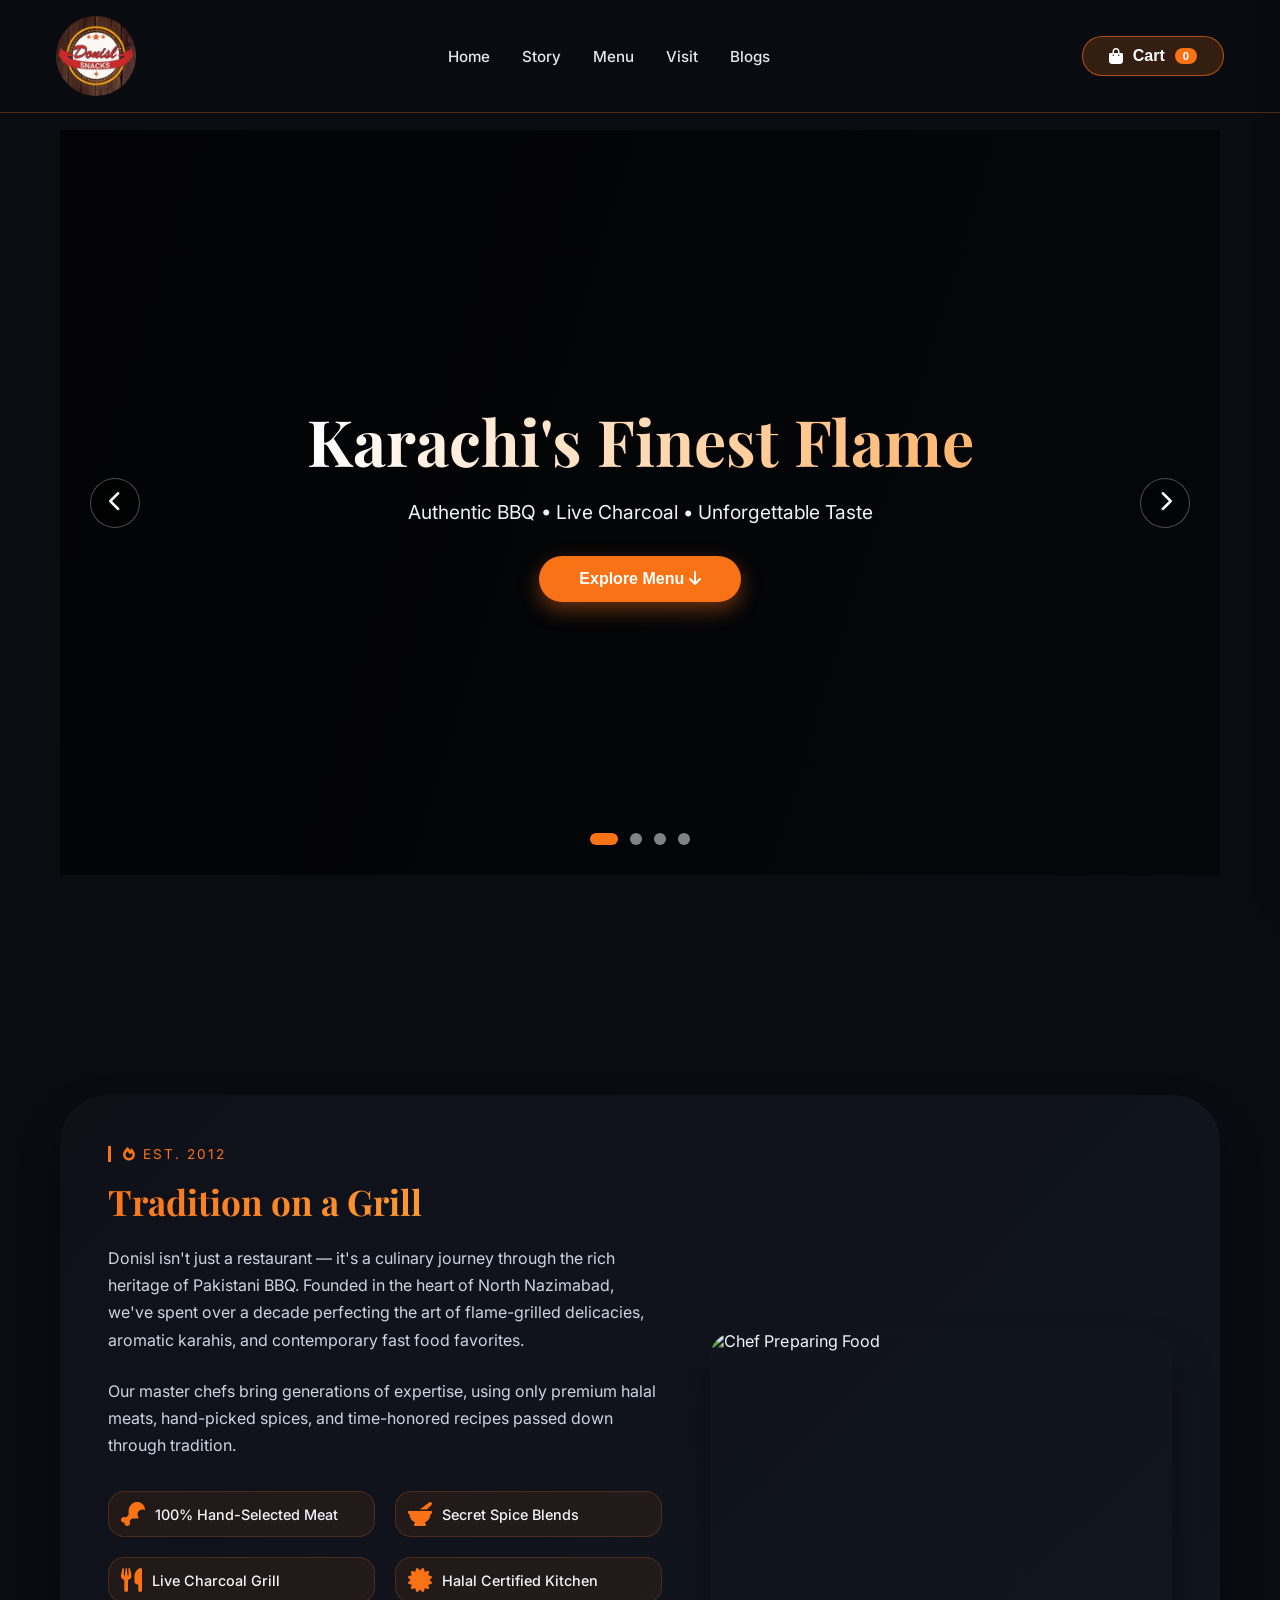
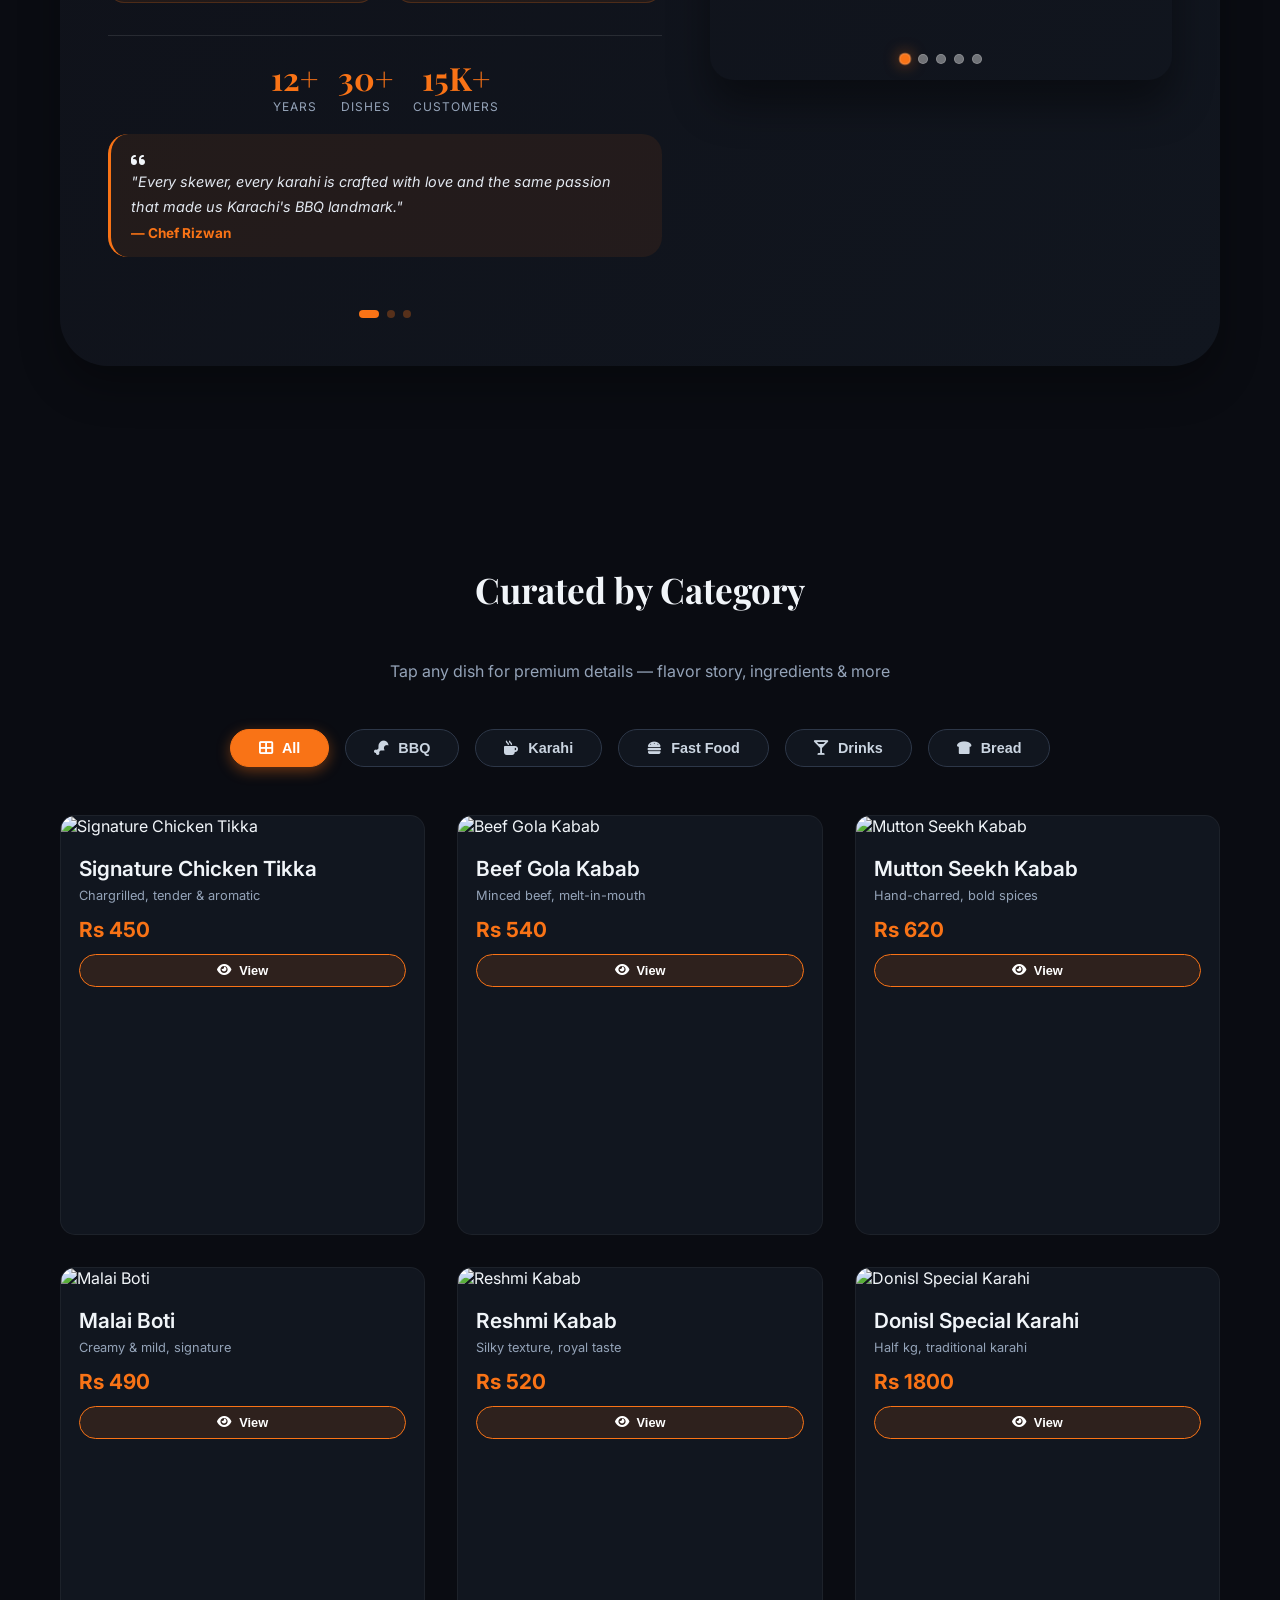
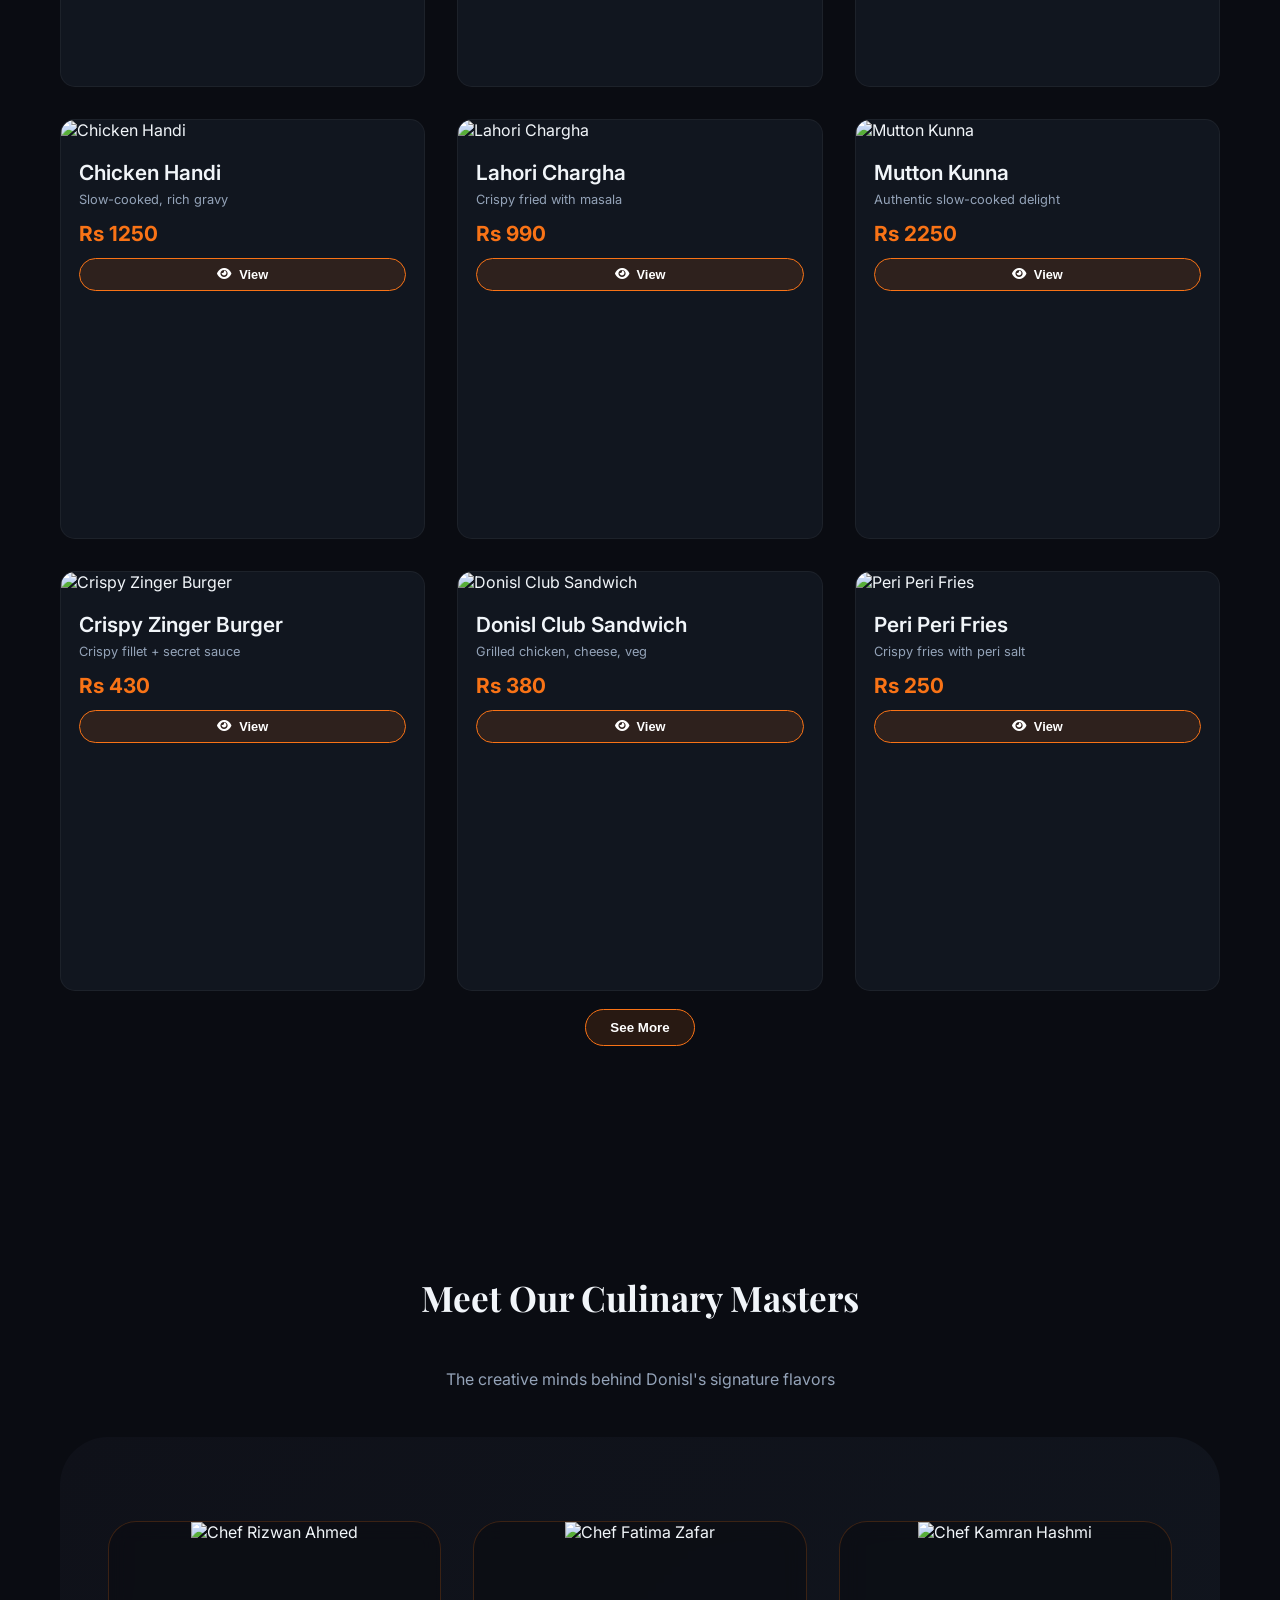
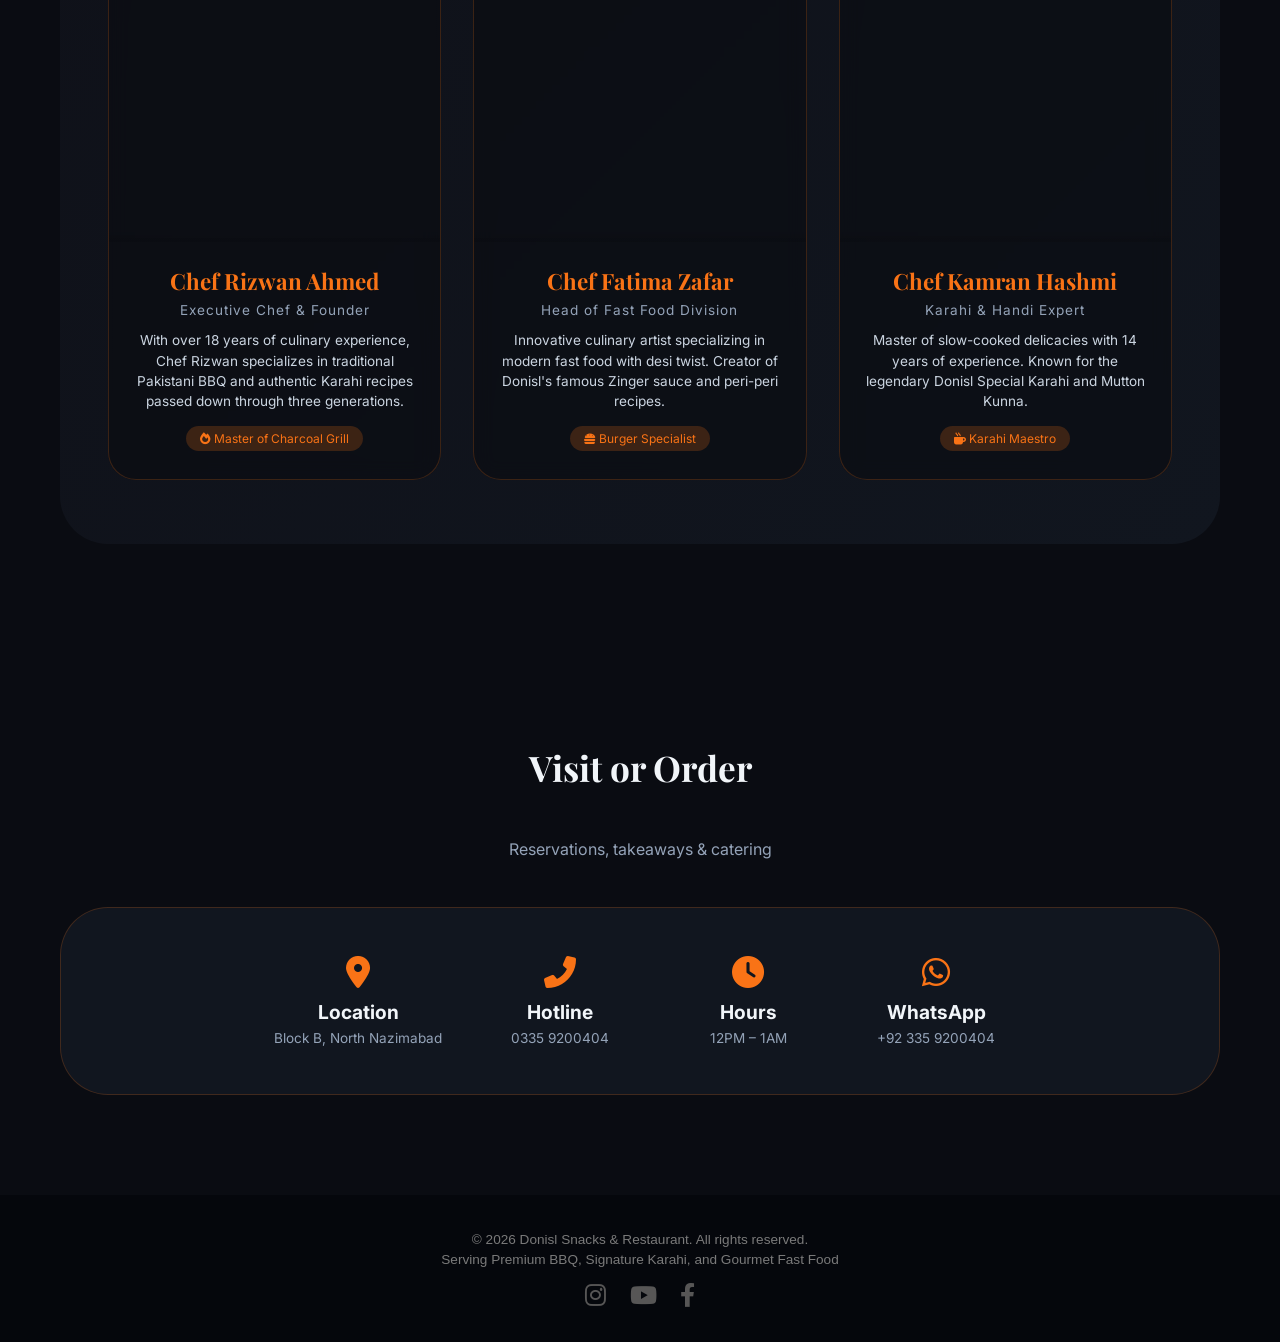
==== index.html @ 9dc71993 "Add files via upload" ====
<!DOCTYPE html>
<html lang="en">

<head>
    <meta charset="UTF-8">
    <meta name="viewport" content="width=device-width, initial-scale=1.0, viewport-fit=cover, user-scalable=yes">
    <meta name="description" content="Donisl - Premium BBQ & Restaurant with authentic Pakistani cuisine, signature karahi, and gourmet fast food">
    <meta property="og:image" content="logo.gif">
    <meta property="og:type" content="website">
    <link rel="icon" href="logo.gif" type="image/gif">
    <link rel="shortcut icon" href="logo.gif" type="image/gif">
    <title>Donisl | Premium BBQ & Restaurant | Complete Responsive Design</title>
    <link
        href="https://fonts.googleapis.com/css2?family=Inter:opsz,wght@14..32,300;14..32,400;14..32,500;14..32,600;14..32,700&family=Playfair+Display:ital,wght@0,500;0,600;1,500&display=swap"
        rel="stylesheet">
    <link rel="stylesheet" href="https://cdnjs.cloudflare.com/ajax/libs/font-awesome/6.0.0-beta3/css/all.min.css">
    <link rel="stylesheet" href="styles.css">
</head>

<body>

    <header>
        <!-- Image Logo -->
        <div class="logo">
            <a href="#home"><img src="logo.gif" alt="Donisl Snacks Logo"></a>
        </div>
        <div class="nav-links">
            <a href="#home">Home</a>
            <a href="#about">Story</a>
            <a href="#menu">Menu</a>
            <a href="#contact">Visit</a>
            <a href="blog.html">Blogs</a>
        </div>
        <div class="header-controls">
            <button class="cart-btn" id="openCartBtn">
                <i class="fas fa-bag-shopping"></i> Cart <span id="count" class="badge">0</span>
            </button>
            <button class="hamburger" id="hamburgerBtn">
                <span></span>
                <span></span>
                <span></span>
            </button>
        </div>
    </header>

    <!-- Mobile Menu -->
    <div class="mobile-menu" id="mobileMenu">
        <a href="#home" onclick="closeMobileMenu()">Home</a>
        <a href="#about" onclick="closeMobileMenu()">Story</a>
        <a href="#menu" onclick="closeMobileMenu()">Menu</a>
        <a href="#contact" onclick="closeMobileMenu()">Visit</a>
    </div>
    <div class="menu-overlay" id="menuOverlay"></div>

    <!-- Hero Slider Section -->
    <section id="home" class="hero-slider-section">
        <div class="slider-container">
            <div class="slide active"
                style="background-image: url('https://images.pexels.com/photos/699953/pexels-photo-699953.jpeg?auto=compress&cs=tinysrgb&w=1200');">
                <div class="slide-content">
                    <h2>Karachi's Finest Flame</h2>
                    <p>Authentic BBQ • Live Charcoal • Unforgettable Taste</p>
                    <button class="slider-btn" onclick="scrollToMenu()">Explore Menu <i
                            class="fas fa-arrow-down"></i></button>
                </div>
            </div>
            <div class="slide"
                style="background-image: url('https://images.pexels.com/photos/3186654/pexels-photo-3186654.jpeg?auto=compress&cs=tinysrgb&w=1200');">
                <div class="slide-content">
                    <h2>Signature Karahi Experience</h2>
                    <p>Rich, Spicy & Sizzling — Made with Generations of Recipe</p>
                    <button class="slider-btn" onclick="scrollToMenu()">Order Now</button>
                </div>
            </div>
            <div class="slide"
                style="background-image: url('https://images.pexels.com/photos/2983101/pexels-photo-2983101.jpeg?auto=compress&cs=tinysrgb&w=1200');">
                <div class="slide-content">
                    <h2>Craving Fast Food?</h2>
                    <p>Zinger Burgers, Club Sandwiches & Peri Peri Fries</p>
                    <button class="slider-btn" onclick="scrollToMenu()">View Menu</button>
                </div>
            </div>
            <div class="slide"
                style="background-image: url('https://images.pexels.com/photos/28902903/pexels-photo-28902903.jpeg?auto=compress&cs=tinysrgb&w=1200');">
                <div class="slide-content">
                    <h2>Premium BBQ Platters</h2>
                    <p>Gola Kabab • Seekh • Malai Boti — Grilled to Perfection</p>
                    <button class="slider-btn" onclick="scrollToMenu()">Discover Flavors</button>
                </div>
            </div>

            <div class="slider-arrow arrow-left" id="prevSlide"><i class="fas fa-chevron-left"></i></div>
            <div class="slider-arrow arrow-right" id="nextSlide"><i class="fas fa-chevron-right"></i></div>
            <div class="slider-dots" id="sliderDots"></div>
        </div>
    </section>

    <!-- About Section -->
    <section id="about">
        <div class="about-enhanced">
            <div class="about-container">
                <div class="about-content">
                    <span class="about-tagline"><i class="fas fa-fire"></i> EST. 2012</span>
                    <h2>Tradition on a Grill</h2>
                    <p>Donisl isn't just a restaurant — it's a culinary journey through the rich heritage of Pakistani
                        BBQ. Founded in the heart of North Nazimabad, we've spent over a decade perfecting the art of
                        flame-grilled delicacies, aromatic karahis, and contemporary fast food favorites.</p>
                    <p>Our master chefs bring generations of expertise, using only premium halal meats, hand-picked
                        spices, and time-honored recipes passed down through tradition.</p>

                    <div class="about-features">
                        <div class="feature-item"><i class="fas fa-drumstick-bite"></i><span>100% Hand-Selected
                                Meat</span></div>
                        <div class="feature-item"><i class="fas fa-mortar-pestle"></i><span>Secret Spice Blends</span>
                        </div>
                        <div class="feature-item"><i class="fas fa-utensils"></i><span>Live Charcoal Grill</span></div>
                        <div class="feature-item"><i class="fas fa-certificate"></i><span>Halal Certified Kitchen</span>
                        </div>
                    </div>

                    <div class="about-stats">
                        <div class="stat">
                            <div class="stat-number">12+</div>
                            <div class="stat-label">YEARS</div>
                        </div>
                        <div class="stat">
                            <div class="stat-number">30+</div>
                            <div class="stat-label">DISHES</div>
                        </div>
                        <div class="stat">
                            <div class="stat-number">15K+</div>
                            <div class="stat-label">CUSTOMERS</div>
                        </div>
                    </div>

                    <div class="chef-quotes-slider">
                        <div class="quotes-container">
                            <div class="chef-quote active">
                                <i class="fas fa-quote-left"></i>
                                <p>"Every skewer, every karahi is crafted with love and the same passion that made us Karachi's BBQ landmark."</p>
                                <h5>— Chef Rizwan</h5>
                            </div>
                            <div class="chef-quote">
                                <i class="fas fa-quote-left"></i>
                                <p>"I believe in creating fast food with soul. Every burger, every sauce tells a story of innovation and tradition combined."</p>
                                <h5>— Chef Fatima</h5>
                            </div>
                            <div class="chef-quote">
                                <i class="fas fa-quote-left"></i>
                                <p>"A slow-cooked karahi isn't just food—it's a legacy. Every hour of cooking carries three generations of family recipes."</p>
                                <h5>— Chef Kamran</h5>
                            </div>
                        </div>
                        <div class="quote-dots" id="quoteDots"></div>
                    </div>
                </div>
                <div class="about-image">
                    <div class="image-slider-container">
                        <div class="image-slide active">
                            <img src="https://images.pexels.com/photos/1267320/pexels-photo-1267320.jpeg?auto=compress&cs=tinysrgb&w=800&q=80" alt="Chef Preparing Food" loading="lazy">
                        </div>
                        <div class="image-slide">
                            <img src="https://images.pexels.com/photos/699953/pexels-photo-699953.jpeg?auto=compress&cs=tinysrgb&w=800&q=80" alt="BBQ Grill" loading="lazy">
                        </div>
                        <div class="image-slide">
                            <img src="https://images.pexels.com/photos/2338407/pexels-photo-2338407.jpeg?auto=compress&cs=tinysrgb&w=800&q=80" alt="Grilled Meat" loading="lazy">
                        </div>
                        <div class="image-slide">
                            <img src="https://images.pexels.com/photos/3186654/pexels-photo-3186654.jpeg?auto=compress&cs=tinysrgb&w=800&q=80" alt="Karahi Dish" loading="lazy">
                        </div>
                        <div class="image-slide">
                            <img src="https://images.pexels.com/photos/2983101/pexels-photo-2983101.jpeg?auto=compress&cs=tinysrgb&w=800&q=80" alt="Fast Food" loading="lazy">
                        </div>
                        <div class="image-dots" id="imageDots"></div>
                    </div>
                </div>
            </div>
        </div>
    </section>

    <section id="menu">
        <h2 class="section-title">Curated by Category</h2>
        <p class="section-sub">Tap any dish for premium details — flavor story, ingredients & more</p>

        <div class="category-tabs" id="categoryTabs">
            <button class="cat-btn active" data-cat="all">
                <i class="fas fa-th-large"></i> All
            </button>

            <button class="cat-btn" data-cat="bbq">
                <i class="fas fa-drumstick-bite"></i> BBQ
            </button>

            <button class="cat-btn" data-cat="karahi">
                <i class="fas fa-mug-hot"></i> Karahi
            </button>

            <button class="cat-btn" data-cat="fastfood">
                <i class="fas fa-hamburger"></i> Fast Food
            </button>

            <!-- NEW -->
            <button class="cat-btn" data-cat="drinks">
                <i class="fas fa-glass-martini-alt"></i> Drinks
            </button>

            <button class="cat-btn" data-cat="bread">
                <i class="fas fa-bread-slice"></i> Bread
            </button>
        </div>
        <div class="menu-grid" id="menuItems"></div>
        <div class="show-more-wrap" id="showMoreWrap" style="display:none;">
            <button id="showMoreBtn" class="show-more-btn">See More</button>
        </div>
    </section>
    <!-- Our Chefs Section -->
    <section id="chefs">
        <h2 class="section-title">Meet Our Culinary Masters</h2>
        <p class="section-sub">The creative minds behind Donisl's signature flavors</p>
        <div class="chefs-section">
            <div class="chefs-grid">
                <!-- Chef Rizwan Ahmed -->
                <div class="chef-card">
                    <div class="chef-img">
                        <img src="https://images.pexels.com/photos/1482803/pexels-photo-1482803.jpeg?auto=compress&cs=tinysrgb&w=600"
                            alt="Chef Rizwan Ahmed">
                        <div class="chef-social">
                            <a href="#"><i class="fab fa-instagram"></i></a>
                            <a href="#"><i class="fab fa-linkedin-in"></i></a>
                        </div>
                    </div>
                    <div class="chef-info">
                        <h3>Chef Rizwan Ahmed</h3>
                        <div class="chef-title">Executive Chef & Founder</div>
                        <div class="chef-bio">With over 18 years of culinary experience, Chef Rizwan specializes in
                            traditional Pakistani BBQ and authentic Karahi recipes passed down through three
                            generations.</div>
                        <div class="chef-specialty"><i class="fas fa-fire"></i> Master of Charcoal Grill</div>
                    </div>
                </div>

                <!-- Chef Fatima Zafar -->
                <div class="chef-card">
                    <div class="chef-img">
                        <img src="https://images.pexels.com/photos/1251196/pexels-photo-1251196.jpeg?auto=compress&cs=tinysrgb&w=600"
                            alt="Chef Fatima Zafar">
                        <div class="chef-social">
                            <a href="#"><i class="fab fa-instagram"></i></a>
                            <a href="#"><i class="fab fa-twitter"></i></a>
                        </div>
                    </div>
                    <div class="chef-info">
                        <h3>Chef Fatima Zafar</h3>
                        <div class="chef-title">Head of Fast Food Division</div>
                        <div class="chef-bio">Innovative culinary artist specializing in modern fast food with desi
                            twist. Creator of Donisl's famous Zinger sauce and peri-peri recipes.</div>
                        <div class="chef-specialty"><i class="fas fa-hamburger"></i> Burger Specialist</div>
                    </div>
                </div>

                <!-- Chef Kamran Hashmi -->
                <div class="chef-card">
                    <div class="chef-img">
                        <img src="https://dynamic-media-cdn.tripadvisor.com/media/photo-o/1a/cd/fa/2c/20200201-154914-largejpg.jpg?w=800&h=500&s=1"
                            alt="Chef Kamran Hashmi">
                        <div class="chef-social">
                            <a href="#"><i class="fab fa-instagram"></i></a>
                            <a href="#"><i class="fab fa-facebook-f"></i></a>
                        </div>
                    </div>
                    <div class="chef-info">
                        <h3>Chef Kamran Hashmi</h3>
                        <div class="chef-title">Karahi & Handi Expert</div>
                        <div class="chef-bio">Master of slow-cooked delicacies with 14 years of experience. Known for
                            the legendary Donisl Special Karahi and Mutton Kunna.</div>
                        <div class="chef-specialty"><i class="fas fa-mug-hot"></i> Karahi Maestro</div>
                    </div>
                </div>
            </div>
        </div>
    </section>
    <section id="contact">
        <h2 class="section-title">Visit or Order</h2>
        <p class="section-sub">Reservations, takeaways & catering</p>
        <div class="contact-grid">
            <div class="contact-item"><i class="fas fa-map-marker-alt"></i>
                <h4>Location</h4>
                <p><a href="https://www.google.com/maps/search/?api=1&query=Block B, North Nazimabad, Karachi" target="_blank" style="color: inherit; text-decoration: none;">Block B, North Nazimabad</a></p>
            </div>
            <div class="contact-item"><i class="fas fa-phone-alt"></i>
                <h4>Hotline</h4>
                <p>0335 9200404</p>
            </div>
            <div class="contact-item"><i class="fas fa-clock"></i>
                <h4>Hours</h4>
                <p>12PM – 1AM</p>
            </div>
            <div class="contact-item"><i class="fab fa-whatsapp"></i>
                <h4>WhatsApp</h4>
                <p>+92 335 9200404</p>
            </div>
        </div>
    </section>

    <!-- Product Modal -->
    <div id="productModal" class="modal">
        <div class="modal-content">
            <div class="modal-img"><img id="modalImg" src="" alt="product"></div>
            <div class="modal-info">
                <span class="modal-category" id="modalCategory"></span>
                <h2 id="modalName"></h2>
                <p id="modalFullDesc" class="modal-desc"></p>
                <div class="modal-price" id="modalPrice"></div>
                <div class="modal-options" id="modalOptions">
                    <div class="serving-panel" id="modalServing" style="display:none;">
                        <button type="button" class="serving-btn" data-serving="full">Full</button>
                        <button type="button" class="serving-btn" data-serving="half">Half</button>
                    </div>
                    <div class="quantity-panel" id="modalQuantityPanel">
                        <button type="button" class="qty-btn" id="modalQtyDecrease">-</button>
                        <span class="qty-value" id="modalQtyValue">1</span>
                        <button type="button" class="qty-btn" id="modalQtyIncrease">+</button>
                    </div>
                </div>
                <div class="modal-actions">
                    <button id="modalAddToCartBtn" class="modal-add-btn"><i class="fas fa-cart-plus"></i> Add to
                        Cart</button>
                    <button id="modalCloseBtn" class="modal-close"><i class="fas fa-times"></i> Close</button>
                </div>
            </div>
        </div>
    </div>

    <!-- Cart Panel -->
    <div class="cart-panel" id="cartPanel">
        <div class="cart-header">
            <h2><i class="fas fa-bag-shopping"></i> Your Cart</h2>
            <button class="close-cart" id="closeCartBtn">&times;</button>
        </div>
        <ul id="cartItems"></ul>
        <div class="total-row" id="total">Total: Rs 0</div>

            <button class="checkout-btn" id="checkoutBtn"><i class="fab fa-whatsapp"></i> Checkout</button>

            <div class="customer-form" id="customerForm">
                <h3>Customer Details</h3>
                <div class="field-group">
                    <label>Name (enter only)</label>
                    <input type="text" id="nameEnter" placeholder="Your name" style="width:100%; margin:6px 0;">
                </div>
                <div class="field-group">
                    <label>Phone / WhatsApp number</label>
                    <input type="tel" id="phoneEnter" placeholder="03XX XXXXXXX" style="width:100%; margin:6px 0;">
                </div>

                <div class="field-group">
                    <label>Location</label>
                    <input type="text" id="locationEnter" placeholder="Enter your location" style="width:100%; margin:6px 0;">
                </div>
            </div>
        </div>
    </div>

    <footer>
        <div class="footer-content">
            <p>© 2026 Donisl Snacks & Restaurant. All rights reserved.</p>
            <p>Serving Premium BBQ, Signature Karahi, and Gourmet Fast Food</p>
            <div class="footer-social">
                <a href="https://www.instagram.com/donislsnacks/" target="_blank"><i class="fab fa-instagram"></i></a>
                <a href="https://www.youtube.com/channel/UCjNqbaOtFJi_kVN5LfIJjNw" target="_blank"><i class="fab fa-youtube"></i></a>
                <a href="https://www.facebook.com/donislsnack/" target="_blank"><i class="fab fa-facebook-f"></i></a>
            </div>
        </div>
    </footer>

    <div id="toast" class="toast"></div>

    <script>
        // Hamburger Menu Functionality
        const hamburgerBtn = document.getElementById('hamburgerBtn');
        const mobileMenu = document.getElementById('mobileMenu');
        const menuOverlay = document.getElementById('menuOverlay');

        function toggleMobileMenu() {
            hamburgerBtn.classList.toggle('active');
            mobileMenu.classList.toggle('active');
            menuOverlay.classList.toggle('active');
            document.body.style.overflow = mobileMenu.classList.contains('active') ? 'hidden' : '';
        }

        function closeMobileMenu() {
            hamburgerBtn.classList.remove('active');
            mobileMenu.classList.remove('active');
            menuOverlay.classList.remove('active');
            document.body.style.overflow = '';
        }

        hamburgerBtn.addEventListener('click', toggleMobileMenu);
        menuOverlay.addEventListener('click', closeMobileMenu);

        // Close mobile menu when clicking on links
        document.querySelectorAll('.mobile-menu a').forEach(link => {
            link.addEventListener('click', closeMobileMenu);
        });

        // Hero Slider Logic
        const slides = document.querySelectorAll('.slide');
        const prevBtn = document.getElementById('prevSlide');
        const nextBtn = document.getElementById('nextSlide');
        const dotsContainer = document.getElementById('sliderDots');
        let currentSlide = 0;
        let slideInterval;

        function createDots() {
            dotsContainer.innerHTML = '';
            slides.forEach((_, index) => {
                const dot = document.createElement('div');
                dot.classList.add('dot');
                if (index === currentSlide) dot.classList.add('active');
                dot.addEventListener('click', () => goToSlide(index));
                dotsContainer.appendChild(dot);
            });
        }

        function updateDots() {
            const dots = document.querySelectorAll('.dot');
            dots.forEach((dot, idx) => {
                if (idx === currentSlide) dot.classList.add('active');
                else dot.classList.remove('active');
            });
        }

        function goToSlide(index) {
            slides[currentSlide].classList.remove('active');
            currentSlide = (index + slides.length) % slides.length;
            slides[currentSlide].classList.add('active');
            updateDots();
            resetInterval();
        }

        function nextSlide() { goToSlide(currentSlide + 1); }
        function prevSlide() { goToSlide(currentSlide - 1); }

        function resetInterval() {
            if (slideInterval) clearInterval(slideInterval);
            slideInterval = setInterval(nextSlide, 5000);
        }

        prevBtn.addEventListener('click', () => { prevSlide(); resetInterval(); });
        nextBtn.addEventListener('click', () => { nextSlide(); resetInterval(); });

        createDots();
        resetInterval();

        // Chef Quotes Slider Logic
        const chefQuotes = document.querySelectorAll('.chef-quote');
        const quoteDots = document.getElementById('quoteDots');
        let currentQuote = 0;
        let quoteInterval;

        function createQuoteDots() {
            quoteDots.innerHTML = '';
            chefQuotes.forEach((_, index) => {
                const dot = document.createElement('div');
                dot.classList.add('quote-dot');
                if (index === currentQuote) dot.classList.add('active');
                dot.addEventListener('click', () => goToQuote(index));
                quoteDots.appendChild(dot);
            });
        }

        function updateQuoteDots() {
            const dots = document.querySelectorAll('.quote-dot');
            dots.forEach((dot, idx) => {
                if (idx === currentQuote) dot.classList.add('active');
                else dot.classList.remove('active');
            });
        }

        function goToQuote(index) {
            chefQuotes[currentQuote].classList.remove('active');
            currentQuote = (index + chefQuotes.length) % chefQuotes.length;
            chefQuotes[currentQuote].classList.add('active');
            updateQuoteDots();
            resetQuoteInterval();
        }

        function nextQuote() { goToQuote(currentQuote + 1); }

        function resetQuoteInterval() {
            if (quoteInterval) clearInterval(quoteInterval);
            quoteInterval = setInterval(nextQuote, 6000);
        }

        createQuoteDots();
        resetQuoteInterval();

        // About Image Slider Logic
        const imageSlides = document.querySelectorAll('.image-slide');
        const imageDots = document.getElementById('imageDots');
        let currentImage = 0;
        let imageInterval;

        function createImageDots() {
            imageDots.innerHTML = '';
            imageSlides.forEach((_, index) => {
                const dot = document.createElement('div');
                dot.classList.add('image-dot');
                if (index === currentImage) dot.classList.add('active');
                dot.addEventListener('click', () => goToImage(index));
                imageDots.appendChild(dot);
            });
        }

        function updateImageDots() {
            const dots = document.querySelectorAll('.image-dot');
            dots.forEach((dot, idx) => {
                if (idx === currentImage) dot.classList.add('active');
                else dot.classList.remove('active');
            });
        }

        function goToImage(index) {
            imageSlides[currentImage].classList.remove('active');
            currentImage = (index + imageSlides.length) % imageSlides.length;
            imageSlides[currentImage].classList.add('active');
            updateImageDots();
            resetImageInterval();
        }

        function nextImage() { goToImage(currentImage + 1); }

        function resetImageInterval() {
            if (imageInterval) clearInterval(imageInterval);
            imageInterval = setInterval(nextImage, 5500);
        }

        createImageDots();
        resetImageInterval();

        // Menu Data
        const fullMenu = [
            { id: 0, name: "Signature Chicken Tikka", price: 450, category: "bbq", categoryLabel: "🔥 BBQ & Grill", img: "https://images.pexels.com/photos/2338407/pexels-photo-2338407.jpeg?auto=compress&cs=tinysrgb&w=600", shortDesc: "Chargrilled, tender & aromatic", fullDesc: "Succulent chicken pieces marinated in a blend of yogurt, ginger-garlic, and secret spices. Slow-grilled over charcoal to achieve a smoky, juicy perfection. Served with mint chutney & fresh salad." },

            { id: 1, name: "Beef Gola Kabab", price: 540, category: "bbq", categoryLabel: "🔥 BBQ & Grill", img: "https://www.chilitochoc.com/wp-content/uploads/2019/07/gola-kebab-3.jpg", shortDesc: "Minced beef, melt-in-mouth", fullDesc: "Finely minced beef with traditional spices, hand-shaped on skewers and grilled to perfection. Soft, buttery texture with a hint of garam masala." },

            { id: 2, name: "Mutton Seekh Kabab", price: 620, category: "bbq", categoryLabel: "🔥 BBQ & Grill", img: "https://images.pexels.com/photos/699953/pexels-photo-699953.jpeg?auto=compress&cs=tinysrgb&w=600", shortDesc: "Hand-charred, bold spices", fullDesc: "Premium mutton mince blended with fresh coriander, green chilies, and robust spices. Grilled on open fire, delivering a crisp exterior and juicy center." },

            { id: 3, name: "Malai Boti", price: 490, category: "bbq", categoryLabel: "🔥 BBQ & Grill", img: "https://images.pexels.com/photos/2664216/pexels-photo-2664216.jpeg?auto=compress&cs=tinysrgb&w=600", shortDesc: "Creamy & mild, signature", fullDesc: "Creamy, mild, and rich — chicken breast marinated in cream, cheese, and subtle herbs. Lightly charred, perfect for those who love delicate flavors." },

            { id: 4, name: "Reshmi Kabab", price: 520, category: "bbq", categoryLabel: "🔥 BBQ & Grill", img: "https://images.pexels.com/photos/3219483/pexels-photo-3219483.jpeg?auto=compress&cs=tinysrgb&w=600", shortDesc: "Silky texture, royal taste", fullDesc: "Royal Mughlai-style kabab made with minced chicken, cashew paste, and aromatic spices. Silky smooth texture, grilled to a golden finish." },

            { id: 5, name: "Donisl Special Karahi", price: 1800, category: "karahi", categoryLabel: "🍲 Karahi & Handi", img: "https://images.pexels.com/photos/3186654/pexels-photo-3186654.jpeg?auto=compress&cs=tinysrgb&w=600", shortDesc: "Half kg, traditional karahi", fullDesc: "Our signature karahi — tender chicken cooked in a wok with tomatoes, green chilies, ginger, and Donisl's secret spice mix. Sizzling, rich, and aromatic. Serves 2-3." },

            { id: 6, name: "Chicken Handi", price: 1250, category: "karahi", categoryLabel: "🍲 Karahi & Handi", img: "https://images.pexels.com/photos/1279330/pexels-photo-1279330.jpeg?auto=compress&cs=tinysrgb&w=600", shortDesc: "Slow-cooked, rich gravy", fullDesc: "Classic chicken handi — slow-cooked in a clay pot with yogurt, cream, and a blend of spices. Mild, creamy, and deeply satisfying." },

            { id: 7, name: "Lahori Chargha", price: 990, category: "karahi", categoryLabel: "🍲 Karahi & Handi", img: "https://i.ytimg.com/vi/cNocDgB--44/hq720.jpg?sqp=-oaymwEhCK4FEIIDSFryq4qpAxMIARUAAAAAGAElAADIQj0AgKJD&rs=AOn4CLCd-7Tturpks9BIr1QpPLEZp-c4KQ", shortDesc: "Crispy fried with masala", fullDesc: "Whole spring chicken marinated in traditional spices, steamed, then deep-fried to crispy perfection. Served with spicy masala and raita." },

            { id: 8, name: "Mutton Kunna", price: 2250, category: "karahi", categoryLabel: "🍲 Karahi & Handi", img: "https://static.toiimg.com/thumb/62444990.cms?width=1200&height=900", shortDesc: "Authentic slow-cooked delight", fullDesc: "Traditional Peshawari-style mutton slow-cooked overnight in a clay pot with bone marrow, spices, and rich stock. Melts off the bone." },

            { id: 9, name: "Crispy Zinger Burger", price: 430, category: "fastfood", categoryLabel: "🍔 Fast Food", img: "https://images.pexels.com/photos/2983101/pexels-photo-2983101.jpeg?auto=compress&cs=tinysrgb&w=600", shortDesc: "Crispy fillet + secret sauce", fullDesc: "Juicy crispy chicken fillet, fresh lettuce, cheddar cheese, and Donisl's signature zinger sauce. Served with crispy fries." },

            { id: 10, name: "Donisl Club Sandwich", price: 380, category: "fastfood", categoryLabel: "🍔 Fast Food", img: "https://images.pexels.com/photos/1600711/pexels-photo-1600711.jpeg?auto=compress&cs=tinysrgb&w=600", shortDesc: "Grilled chicken, cheese, veg", fullDesc: "Triple-decker sandwich with grilled chicken, turkey ham, fresh vegetables, and creamy mayo. Served with potato wedges." },

            { id: 11, name: "Peri Peri Fries", price: 250, category: "fastfood", categoryLabel: "🍔 Fast Food", img: "https://images.pexels.com/photos/1583884/pexels-photo-1583884.jpeg?auto=compress&cs=tinysrgb&w=600", shortDesc: "Crispy fries with peri salt", fullDesc: "Golden crispy fries tossed in peri-peri spice blend, served with garlic mayo dip." },

            { id: 12, name: "Chicken Cheese Melt", price: 490, category: "fastfood", categoryLabel: "🍔 Fast Food", img: "https://images.pexels.com/photos/4393021/pexels-photo-4393021.jpeg?auto=compress&cs=tinysrgb&w=600", shortDesc: "Loaded cheese & grilled chicken", fullDesc: "Grilled chicken breast topped with mozzarella, cheddar, and special herb sauce. Served with toasted bun and coleslaw." },

            // 🥤 Drinks
            { id: 13, name: "Mint Margarita", price: 220, category: "drinks", categoryLabel: "🥤 Drinks", img: "https://images.pexels.com/photos/96974/pexels-photo-96974.jpeg?auto=compress&cs=tinysrgb&w=600", shortDesc: "Refreshing mint cooler", fullDesc: "A refreshing blend of fresh mint, lemon, and soda. Perfect to cool down your BBQ cravings." },

            { id: 14, name: "Cold Drink (500ml)", price: 120, category: "drinks", categoryLabel: "🥤 Drinks", img: "https://images.pexels.com/photos/2775860/pexels-photo-2775860.jpeg?auto=compress&cs=tinysrgb&w=600", shortDesc: "Chilled fizzy beverage", fullDesc: "Your favorite chilled soft drink served ice-cold to complement your meal." },

            { id: 15, name: "Lassi (Sweet/Salted)", price: 180, category: "drinks", categoryLabel: "🥤 Drinks", img: "https://images.pexels.com/photos/5947013/pexels-photo-5947013.jpeg?auto=compress&cs=tinysrgb&w=600", shortDesc: "Traditional yogurt drink", fullDesc: "Classic desi lassi made with fresh yogurt. Available in sweet or salted flavors." },

            { id: 16, name: "Fresh Lime", price: 150, category: "drinks", categoryLabel: "🥤 Drinks", img: "https://images.pexels.com/photos/96974/pexels-photo-96974.jpeg?auto=compress&cs=tinysrgb&w=600", shortDesc: "Zesty & refreshing", fullDesc: "Freshly squeezed lemon juice with a hint of salt or sugar. Light, tangy, and refreshing." },

            // 🍞 Bread
            { id: 17, name: "Tandoori Roti", price: 40, category: "bread", categoryLabel: "🍞 Bread", img: "https://images.pexels.com/photos/958545/pexels-photo-958545.jpeg?auto=compress&cs=tinysrgb&w=600", shortDesc: "Classic clay oven roti", fullDesc: "Freshly baked whole wheat roti cooked in a traditional tandoor." },

            { id: 18, name: "Butter Naan", price: 90, category: "bread", categoryLabel: "🍞 Bread", img: "https://images.pexels.com/photos/1618908/pexels-photo-1618908.jpeg?auto=compress&cs=tinysrgb&w=600", shortDesc: "Soft naan with butter", fullDesc: "Soft and fluffy naan brushed with rich butter, perfect with karahi and handi." },

            { id: 19, name: "Garlic Naan", price: 120, category: "bread", categoryLabel: "🍞 Bread", img: "https://images.pexels.com/photos/6602826/pexels-photo-6602826.jpeg?auto=compress&cs=tinysrgb&w=600", shortDesc: "Infused with garlic flavor", fullDesc: "Naan topped with fresh garlic and herbs, baked in a tandoor for a bold taste." },

            { id: 20, name: "Roghni Naan", price: 110, category: "bread", categoryLabel: "🍞 Bread", img: "https://images.pexels.com/photos/6602826/pexels-photo-6602826.jpeg?auto=compress&cs=tinysrgb&w=600", shortDesc: "Rich & slightly sweet naan", fullDesc: "Traditional Roghni naan topped with sesame seeds, soft and slightly sweet." }
        ];
        let cart = [];
        let currentCategory = "all";
        let currentModalItem = null;
        const initialMenuLimit = 12; // start with 4 rows of 3 columns on desktop
        const menuIncreaseStep = 9; // add 3 rows (3 cols) per click
        let currentMenuLimit = initialMenuLimit;

        const menuContainer = document.getElementById('menuItems');
        const cartList = document.getElementById('cartItems');
        const totalSpan = document.getElementById('total');
        const cartCountSpan = document.getElementById('count');
        const cartPanel = document.getElementById('cartPanel');
        const openCartBtn = document.getElementById('openCartBtn');
        const closeCartBtn = document.getElementById('closeCartBtn');
        const checkoutBtn = document.getElementById('checkoutBtn');
        const categoryBtns = document.querySelectorAll('.cat-btn');
        const modal = document.getElementById('productModal');
        const modalImg = document.getElementById('modalImg');
        const modalCategory = document.getElementById('modalCategory');
        const modalName = document.getElementById('modalName');
        const modalFullDesc = document.getElementById('modalFullDesc');
        const modalPrice = document.getElementById('modalPrice');
        const modalAddBtn = document.getElementById('modalAddToCartBtn');
        const modalCloseBtn = document.getElementById('modalCloseBtn');
        const modalServing = document.getElementById('modalServing');
        const modalQuantityPanel = document.getElementById('modalQuantityPanel');
        const modalQtyDecrease = document.getElementById('modalQtyDecrease');
        const modalQtyIncrease = document.getElementById('modalQtyIncrease');
        const modalQtyValue = document.getElementById('modalQtyValue');

        let activeModalQuantity = 1;
        let activeModalServing = 'full';

        const showMoreWrap = document.getElementById('showMoreWrap');
        const showMoreBtn = document.getElementById('showMoreBtn');

        function renderMenuByCategory() {
            let filtered = currentCategory === "all" ? fullMenu : fullMenu.filter(item => item.category === currentCategory);
            menuContainer.innerHTML = "";
            if (filtered.length === 0) {
                menuContainer.innerHTML = `<div style="text-align:center; grid-column:1/-1; padding:40px;">🔥 No items in this category.</div>`;
                showMoreWrap.style.display = 'none';
                return;
            }

            const visibleItems = filtered.slice(0, currentMenuLimit);
            visibleItems.forEach(item => {
                const card = document.createElement('div');
                card.className = 'card';
                card.innerHTML = `
        <img src="${item.img}" alt="${item.name}" loading="lazy">
        <div class="card-content">
          <h3>${item.name}</h3>
          <div class="item-desc">${item.shortDesc}</div>
          <div class="price-tag">Rs ${item.price}</div>
          <button class="btn-view" data-id="${item.id}"><i class="fas fa-eye"></i> View</button>
        </div>
      `;
                card.addEventListener('click', (e) => {
                    if (e.target.classList.contains('btn-view') || e.target.closest('.btn-view')) return;
                    openProductModal(item.id);
                });

                const viewBtn = card.querySelector('.btn-view');
                viewBtn.addEventListener('click', (e) => {
                    e.stopPropagation();
                    openProductModal(item.id);
                });

                menuContainer.appendChild(card);
            });

            if (filtered.length > initialMenuLimit) {
                showMoreWrap.style.display = 'flex';
                showMoreBtn.innerText = currentMenuLimit >= filtered.length ? 'Show Less' : 'See More';
            } else {
                showMoreWrap.style.display = 'none';
            }
        }

        showMoreBtn.addEventListener('click', () => {
            if (currentMenuLimit >= fullMenu.filter(item => currentCategory === 'all' ? true : item.category === currentCategory).length) {
                currentMenuLimit = initialMenuLimit;
            } else {
                currentMenuLimit = Math.min(fullMenu.filter(item => currentCategory === 'all' ? true : item.category === currentCategory).length, currentMenuLimit + menuIncreaseStep);
            }
            renderMenuByCategory();
        });

        function resetModalControls() {
            activeModalQuantity = 1;
            activeModalServing = 'full';
            modalQtyValue.innerText = activeModalQuantity;
            [...modalServing.querySelectorAll('.serving-btn')].forEach(btn => {
                btn.classList.toggle('active', btn.getAttribute('data-serving') === activeModalServing);
            });
        }

        function openProductModal(itemId) {
            const item = fullMenu.find(i => i.id === itemId);
            if (!item) return;
            currentModalItem = item;
            modalImg.src = item.img;
            modalCategory.innerText = item.categoryLabel;
            modalName.innerText = item.name;
            modalFullDesc.innerText = item.fullDesc;

            if (item.category === 'karahi') {
                modalServing.style.display = 'flex';
            } else {
                modalServing.style.display = 'none';
            }

            resetModalControls();

            const displayPrice = item.category === 'karahi' && activeModalServing === 'half'
                ? Math.round(item.price / 2)
                : item.price;
            modalPrice.innerText = `Rs ${displayPrice}`;

            modal.classList.add('active');
        }

        function addToCart(itemId, quantity = 1, serving = 'full') {
            const item = fullMenu.find(i => i.id === itemId);
            if (item) {
                const itemPrice = serving === 'half' ? Math.round(item.price / 2) : item.price;
                const displayName = serving === 'half' ? `${item.name} (Half)` : item.name;
                for (let i = 0; i < quantity; i++) {
                    cart.push({ ...item, price: itemPrice, serving, displayName });
                }
                renderCartUI();
                openCartPanel();
                animateCartBadge();
            }
        }
        function renderCartUI() {
            cartList.innerHTML = "";

            // Group items by compound key (name + serving)
            const groupedCart = {};
            cart.forEach(item => {
                const key = `${item.name}_${item.serving || 'full'}`;
                if (groupedCart[key]) {
                    groupedCart[key].quantity += 1;
                    groupedCart[key].price += item.price;
                } else {
                    groupedCart[key] = { ...item, quantity: 1, key };
                }
            });

            let total = 0;
            const entries = Object.entries(groupedCart);

            if (entries.length === 0) {
                cartList.innerHTML = `
                    <li style="text-align:center; padding: 20px 10px; color: #94A3B8;">
                        Your cart is empty.<br>
                        <button id="browseMenuBtn" style="margin-top:12px; background:#f97316; border:none; color:#11161f; padding:10px 14px; border-radius:30px; cursor:pointer;">
                            Browse Menu
                        </button>
                    </li>
                `;
                const browseBtn = document.getElementById('browseMenuBtn');
                if (browseBtn) {
                    browseBtn.addEventListener('click', () => {
                        closeCartPanel();
                        window.scrollTo({ top: document.getElementById('menu').offsetTop - 80, behavior: 'smooth' });
                    });
                }
                totalSpan.innerText = `Total: Rs 0`;
                cartCountSpan.innerText = 0;
                return;
            }

            entries.forEach(([key, item], idx) => {
                total += item.price;
                const displayName = item.displayName || item.name;
                const li = document.createElement('li');
                li.classList.add('cart-item');
                li.innerHTML = `
      <div class="item-info">
        <strong>${displayName}</strong>
        <div class="cart-qty-controls">
          <button class="cart-qty-decrease" data-key="${key}">-</button>
          <span>${item.quantity}</span>
          <button class="cart-qty-increase" data-key="${key}">+</button>
          <small style="margin-left: 8px; color:#94A3B8;">Rs ${item.price}</small>
        </div>
      </div>
      <button class="remove-item" data-key="${key}">
        <i class="fas fa-trash-alt"></i> Remove
      </button>
    `;
                cartList.appendChild(li);
            });

            // Quantity controls logic
            document.querySelectorAll('.cart-qty-decrease').forEach(btn => {
                btn.addEventListener('click', () => {
                    const key = btn.getAttribute('data-key');
                    const index = cart.findIndex(item => `${item.name}_${item.serving || 'full'}` === key);
                    if (index > -1) {
                        cart.splice(index, 1);
                        renderCartUI();
                        animateCartBadge();
                        showToast('Quantity decreased');
                    }
                });
            });

            document.querySelectorAll('.cart-qty-increase').forEach(btn => {
                btn.addEventListener('click', () => {
                    const key = btn.getAttribute('data-key');
                    const sourceItem = cart.find(item => `${item.name}_${item.serving || 'full'}` === key);
                    if (sourceItem) {
                        cart.push({ ...sourceItem });
                        renderCartUI();
                        animateCartBadge();
                        showToast('Quantity increased');
                    }
                });
            });

            document.querySelectorAll('.remove-item').forEach(btn => {
                btn.addEventListener('click', () => {
                    const key = btn.getAttribute('data-key');
                    cart = cart.filter(item => `${item.name}_${item.serving || 'full'}` !== key);
                    renderCartUI();
                    animateCartBadge();
                    showToast('Item removed from cart');
                });
            });

            // Update totals
            totalSpan.innerText = `Total: Rs ${total}`;
            cartCountSpan.innerText = cart.length;
            animateCartBadge();
        }
        function openCartPanel() { cartPanel.classList.add('active'); }
        function closeCartPanel() { cartPanel.classList.remove('active'); }
        function toggleCart() { cartPanel.classList.contains('active') ? closeCartPanel() : openCartPanel(); }

        function animateCartBadge() {
            if (!cartCountSpan) return;
            cartCountSpan.classList.add('bump');
            setTimeout(() => cartCountSpan.classList.remove('bump'), 300);
        }

        function showToast(message) {
            const toast = document.getElementById('toast');
            if (!toast) return;
            toast.textContent = message;
            toast.classList.add('show');
            clearTimeout(showToast.timeoutId);
            showToast.timeoutId = setTimeout(() => {
                toast.classList.remove('show');
            }, 1600);
        }

        function getCustomerName() {
            return document.getElementById('nameEnter').value.trim();
        }

        function getCustomerPhone() {
            return document.getElementById('phoneEnter').value.trim();
        }

        function getCustomerLocation() {
            return document.getElementById('locationEnter').value.trim();
        }

        function checkout() {
            if (!cart || cart.length === 0) {
                alert("Your cart is empty. Add delicious items from our menu!");
                return;
            }

            const customerName = getCustomerName();
            const customerPhone = getCustomerPhone();
            const customerLocation = getCustomerLocation();

            if (!customerName) {
                alert('Please provide a customer name.');
                return;
            }
            if (!customerPhone) {
                alert('Please provide a phone number.');
                return;
            }
            if (!customerLocation) {
                alert('Please provide a location (use map picker or type).');
                return;
            }

            let message = "*🍖 Donisl Restaurant Order Slip*\n\n";
            message += `*Customer Name:* ${customerName}\n`;
            message += `*Customer Phone:* ${customerPhone}\n`;
            message += `*Location:* ${customerLocation}\n\n`;

            // Group items by name and serving
            const groupedCart = {};
            cart.forEach(item => {
                const key = `${item.name}_${item.serving || 'full'}`;
                if (groupedCart[key]) {
                    groupedCart[key].quantity += 1;
                    groupedCart[key].price += item.price;
                } else {
                    groupedCart[key] = { ...item, quantity: 1, key };
                }
            });

            let totalPrice = 0;
            let itemIndex = 1;
            for (const [key, item] of Object.entries(groupedCart)) {
                const displayName = item.displayName || item.name;
                message += `${itemIndex}. ${displayName} x${item.quantity} - Rs ${item.price}\n`;
                totalPrice += item.price;
                itemIndex++;
            }

            message += `\n*Total:* Rs ${totalPrice}\n\n_Thank you for your time!_`;
             // enter your restaurant's WhatsApp number in the format: countrycode + number (e.g., 923XXXXXXXXX)
            const encodedMessage = encodeURIComponent(message);
            window.open(`https://wa.me/923328557104?text=${encodedMessage}`, '_blank');
        }

        function setActiveCategory(cat) {
            currentCategory = cat;
            categoryBtns.forEach(btn => {
                if (btn.getAttribute('data-cat') === cat) btn.classList.add('active');
                else btn.classList.remove('active');
            });
            renderMenuByCategory();
        }

        window.scrollToMenu = function () {
            document.getElementById('menu').scrollIntoView({ behavior: 'smooth' });
            closeMobileMenu();
        };

        categoryBtns.forEach(btn => {
            btn.addEventListener('click', () => setActiveCategory(btn.getAttribute('data-cat')));
        });
        document.addEventListener('click', (e) => {
            if (cartPanel.classList.contains('active') && !cartPanel.contains(e.target) && !openCartBtn.contains(e.target)) closeCartPanel();
        });
        cartPanel.addEventListener('click', (e) => e.stopPropagation());
        openCartBtn.addEventListener('click', toggleCart);
        closeCartBtn.addEventListener('click', closeCartPanel);
        checkoutBtn.addEventListener('click', checkout);
        modalCloseBtn.addEventListener('click', () => modal.classList.remove('active'));

        modalQtyDecrease.addEventListener('click', (e) => {
            e.stopPropagation();
            activeModalQuantity = Math.max(1, activeModalQuantity - 1);
            modalQtyValue.innerText = activeModalQuantity;
        });

        modalQtyIncrease.addEventListener('click', (e) => {
            e.stopPropagation();
            activeModalQuantity += 1;
            modalQtyValue.innerText = activeModalQuantity;
        });

        modalServing.querySelectorAll('.serving-btn').forEach(btn => {
            btn.addEventListener('click', (e) => {
                e.stopPropagation();
                activeModalServing = btn.getAttribute('data-serving');
                modalServing.querySelectorAll('.serving-btn').forEach(inner => {
                    inner.classList.toggle('active', inner === btn);
                });
                if (!currentModalItem) return;
                const priceValue = currentModalItem.category === 'karahi' && activeModalServing === 'half'
                    ? Math.round(currentModalItem.price / 2)
                    : currentModalItem.price;
                modalPrice.innerText = `Rs ${priceValue}`;
            });
        });

        modalAddBtn.addEventListener('click', () => {
            if (currentModalItem) {
                addToCart(currentModalItem.id, activeModalQuantity, activeModalServing);
                modal.classList.remove('active');
            }
        });

        modal.addEventListener('click', (e) => { if (e.target === modal) modal.classList.remove('active'); });

        renderMenuByCategory();
        renderCartUI();
    </script>
</body>

</html>
---- styles.css ----
/* ==================== RESET & BASE STYLES ==================== */
        * {
            margin: 0;
            padding: 0;
            box-sizing: border-box;
        }

        body {
            font-family: 'Inter', sans-serif;
            background: #0A0C12;
            color: #F1F5F9;
            scroll-behavior: smooth;
            overflow-x: hidden;
        }

        ::-webkit-scrollbar {
            width: 8px;
        }

        ::-webkit-scrollbar-track {
            background: #111827;
        }

        ::-webkit-scrollbar-thumb {
            background: #f97316;
            border-radius: 8px;
        }

        /* ==================== HEADER & NAVIGATION ==================== */
        header {
            display: flex;
            justify-content: space-between;
            align-items: center;
            padding: 12px 20px;
            background: rgba(10, 12, 18, 0.95);
            backdrop-filter: blur(14px);
            position: fixed;
            width: 90%;
            margin:0 auto;
            top: 0;
            z-index: 1000;
            border-bottom: 1px solid rgba(249, 115, 22, 0.3);
            transition: all 0.3s ease;
        }

        @media (min-width: 768px) {
            header {
                padding: 14px 40px;
            }
        }

        @media (min-width: 992px) {
            header {
                padding: 16px 56px;
            }
        }

        .logo img {
            max-height: 60px;
            /* Adjust based on header size */
            width: auto;
            display: block;
            border-radius: 100%;
        }

        @media (min-width: 768px) {
            .logo img {
                max-height: 70px;
            }
        }

        @media (min-width: 992px) {
            .logo img {
                max-height: 80px;
            }
        }

        /* Desktop Navigation */
        .nav-links {
            display: none;
            gap: 32px;
            align-items: center;
        }

        @media (min-width: 992px) {
            .nav-links {
                display: flex;
            }
        }

        .nav-links a {
            color: #E2E8F0;
            text-decoration: none;
            font-weight: 500;
            font-size: 0.98rem;
            transition: 0.2s;
            position: relative;
        }

        .nav-links a:hover {
            color: #f97316;
        }

        .nav-links a::after {
            content: '';
            position: absolute;
            bottom: -6px;
            left: 0;
            width: 0%;
            height: 2px;
            background: #f97316;
            transition: 0.25s;
        }

        .nav-links a:hover::after {
            width: 100%;
        }

        /* Right Side Controls */
        .header-controls {
            display: flex;
            align-items: center;
            gap: 12px;
            z-index: 1001;
        }

        .cart-btn {
            background: rgba(249, 115, 22, 0.18);
            border: 1px solid rgba(249, 115, 22, 0.6);
            padding: 8px 16px;
            border-radius: 40px;
            color: white;
            font-weight: 600;
            font-size: 0.85rem;
            cursor: pointer;
            display: flex;
            align-items: center;
            gap: 6px;
            transition: all 0.2s;
            white-space: nowrap;
        }

        .item-price {
            padding-top: 5px;
            color: #f97316;
        }

        @media (min-width: 768px) {
            .cart-btn {
                padding: 10px 20px;
                font-size: 0.9rem;
                gap: 8px;
            }
        }

        @media (min-width: 992px) {
            .cart-btn {
                padding: 10px 26px;
                font-size: 1rem;
                gap: 10px;
            }
        }

        .cart-btn:hover {
            background: #f97316;
            transform: scale(1.02);
            border-color: #f97316;
        }

        .badge {
            background: #f97316;
            border-radius: 40px;
            padding: 2px 8px;
            font-size: 0.7rem;
            font-weight: bold;
        }

        .badge.bump {
            animation: bump 0.3s ease-out;
        }

        @keyframes bump {
            0% { transform: scale(1); }
            50% { transform: scale(1.2); }
            100% { transform: scale(1); }
        }
/* ---------- Cart customer details form ---------- */
.customer-form {
  border: 1px solid #e2e8f0;
 
  padding: 14px 14px 12px;
  border-radius: 12px;
  margin: 14px 0 12px;
  box-shadow: 0 8px 18px rgba(15, 23, 42, 0.06);
}

.customer-form h3 {
  margin: 0 0 10px;
  color: #ffff;
  font-weight: 600;
  font-size: 1rem;
  letter-spacing: 0.02em;
}

.customer-form .field-group {
  margin-bottom: 10px;
}

.customer-form .field-group label {
  display: block;
  font-size: 0.88rem;
  color: #ffff;
  margin-bottom: 4px;
  font-weight: 500;
}

.customer-form .field-group input[type="text"],
.customer-form .field-group select {
  width: 100%;
  border: 1px solid #cbd5e1;
  border-radius: 10px;
  height: 38px;
  padding: 0 10px;
  font-size: 0.95rem;
  color:#0f172a;;
  background: #f8fafc;
  box-sizing: border-box;
}

.customer-form .field-group input[type="text"]:focus,
.customer-form .field-group select:focus {
  outline: none;
  border-color: #f97316;
  box-shadow: 0 0 0 3px rgba(249, 115, 22, 0.15);
  background: #fff;
}

#pickLocationBtn {
  font-weight: 600;
  transition: transform 0.16s ease, box-shadow 0.16s ease;
}

#pickLocationBtn:hover {
  transform: translateY(-1px);
  box-shadow: 0 10px 18px rgba(249, 115, 22, 0.22);
}

#mapHint {
  font-size: 0.80rem;
  color: #ffff;
  margin-bottom: 7px;
}
/* ---------- Phone number field styling ---------- */
.customer-form .field-group input[type="tel"] {
  width: 100%;
  border: 1px solid #cbd5e1;
  border-radius: 10px;
  height: 38px;
  padding: 0 10px;
  font-size: 0.95rem;
  color: #0f172a;
  background: #f8fafc;
  box-sizing: border-box;
  transition: border-color 0.2s ease, box-shadow 0.2s ease;
}

.customer-form .field-group input[type="tel"]:focus {
  outline: none;
  border-color: #f97316;
  box-shadow: 0 0 0 3px rgba(249, 115, 22, 0.15);
  background: #fff;
}

.customer-form .field-group input[type="tel"]::placeholder {
  color: #94a3b8;
  font-style: italic;
}
        /* Hamburger Menu Button */
        .hamburger {
            display: flex;
            flex-direction: column;
            justify-content: space-between;
            width: 28px;
            height: 20px;
            cursor: pointer;
            background: transparent;
            border: none;
            z-index: 1001;
        }

        @media (min-width: 992px) {
            .hamburger {
                display: none;
            }
        }

        .hamburger span {
            width: 100%;
            height: 2px;
            background: #f97316;
            border-radius: 2px;
            transition: all 0.3s ease;
        }

        .hamburger.active span:nth-child(1) {
            transform: rotate(45deg) translate(6px, 6px);
        }

        .hamburger.active span:nth-child(2) {
            opacity: 0;
        }

        .hamburger.active span:nth-child(3) {
            transform: rotate(-45deg) translate(6px, -6px);
        }

        /* Mobile Menu Overlay */
        .mobile-menu {
            position: fixed;
            top: 0;
            right: -100%;
            width: 80%;
            max-width: 320px;
            height: 100vh;
            background: rgba(10, 12, 18, 0.98);
            backdrop-filter: blur(20px);
            z-index: 999;
            padding: 100px 32px 32px;
            transition: right 0.3s ease;
            border-left: 1px solid rgba(249, 115, 22, 0.3);
            display: flex;
            flex-direction: column;
            gap: 8px;
        }

        .mobile-menu.active {
            right: 0;
        }

        .mobile-menu a {
            color: #E2E8F0;
            text-decoration: none;
            font-size: 1.2rem;
            font-weight: 500;
            padding: 14px 0;
            border-bottom: 1px solid rgba(255, 255, 255, 0.1);
            transition: 0.2s;
        }

        .mobile-menu a:hover {
            color: #f97316;
            padding-left: 12px;
        }

        /* Overlay when mobile menu is open */
        .menu-overlay {
            position: fixed;
            top: 0;
            left: 0;
            width: 100%;
            height: 100%;
            background: rgba(0, 0, 0, 0.6);
            z-index: 998;
            display: none;
            backdrop-filter: blur(4px);
        }

        .menu-overlay.active {
            display: block;
        }

        /* ==================== HERO SLIDER ==================== */
        .hero-slider-section {
            min-width: 100%;
            position: relative;
            height: 105vh;
            overflow: hidden;
            margin-top: 30px;
        }

        .slider-container {
            position: relative;
            width: 100%;
            height: 100%;
        }

        .slide {
            position: absolute;
            top: 0;
            left: 0;
            width: 100%;
            height: 100%;
            opacity: 0;
            visibility: hidden;
            transition: opacity 0.8s ease-in-out, visibility 0.8s;
            background-size: cover;
            background-position: center;
            display: flex;
            flex-direction: column;
            justify-content: center;
            align-items: center;
            text-align: center;
        }

        .slide.active {
            opacity: 1;
            visibility: visible;
        }

        .slide::before {
            content: '';
            position: absolute;
            top: 0;
            left: 0;
            width: 100%;
            height: 100%;
            background: linear-gradient(107deg, rgba(0, 0, 0, 0.75) 0%, rgba(0, 0, 0, 0.45) 100%);
            z-index: 1;
        }

        .slide-content {
            position: relative;
            z-index: 2;
            max-width: 90%;
            padding: 0 16px;
            animation: fadeInUp 0.8s ease;
        }

        @media (min-width: 768px) {
            .slide-content {
                max-width: 800px;
                padding: 0 20px;
            }
        }

        .slide-content h2 {
            font-size: 2rem;
            font-family: 'Playfair Display', serif;
            background: linear-gradient(to right, #fff, #ffb56b);
            -webkit-background-clip: text;
            background-clip: text;
            color: transparent;
            margin-bottom: 12px;
            line-height: 1.2;
        }

        @media (min-width: 480px) {
            .slide-content h2 {
                font-size: 2.8rem;
            }
        }

        @media (min-width: 768px) {
            .slide-content h2 {
                font-size: 4rem;
                margin-bottom: 20px;
            }
        }

        .slide-content p {
            font-size: 0.9rem;
            margin-bottom: 20px;
            color: #f1f5f9;
            line-height: 1.4;
        }

        @media (min-width: 768px) {
            .slide-content p {
                font-size: 1.2rem;
                margin-bottom: 30px;
            }
        }

        .slider-btn {
            background: #f97316;
            border: none;
            padding: 12px 28px;
            font-weight: 600;
            border-radius: 40px;
            cursor: pointer;
            transition: 0.25s;
            box-shadow: 0 8px 20px rgba(249, 115, 22, 0.4);
            font-size: 0.9rem;
            color: white;
        }

        @media (min-width: 768px) {
            .slider-btn {
                padding: 14px 40px;
                font-size: 1rem;
            }
        }

        .slider-btn:hover {
            transform: translateY(-3px);
            background: #fd8b3a;
        }

        /* Slider Navigation Arrows */
        .slider-arrow {
            position: absolute;
            top: 50%;
            transform: translateY(-50%);
            background: rgba(0, 0, 0, 0.5);
            backdrop-filter: blur(5px);
            color: white;
            width: 36px;
            height: 36px;
            border-radius: 50%;
            display: flex;
            align-items: center;
            justify-content: center;
            cursor: pointer;
            z-index: 10;
            transition: 0.3s;
            border: 1px solid rgba(255, 255, 255, 0.3);
            font-size: 1rem;
        }

        @media (min-width: 768px) {
            .slider-arrow {
                width: 50px;
                height: 50px;
                font-size: 1.3rem;
            }
        }

        .slider-arrow:hover {
            background: #f97316;
            border-color: #f97316;
        }

        .arrow-left {
            left: 10px;
        }

        .arrow-right {
            right: 10px;
        }

        @media (min-width: 768px) {
            .arrow-left {
                left: 30px;
            }

            .arrow-right {
                right: 30px;
            }
        }

        /* Slider Dots */
        .slider-dots {
            position: absolute;
            bottom: 15px;
            left: 50%;
            transform: translateX(-50%);
            display: flex;
            gap: 8px;
            z-index: 10;
        }

        @media (min-width: 768px) {
            .slider-dots {
                bottom: 30px;
                gap: 12px;
            }
        }

        .dot {
            width: 8px;
            height: 8px;
            border-radius: 50%;
            background: rgba(255, 255, 255, 0.5);
            cursor: pointer;
            transition: 0.3s;
        }

        @media (min-width: 768px) {
            .dot {
                width: 12px;
                height: 12px;
            }
        }

        .dot.active {
            background: #f97316;
            width: 20px;
            border-radius: 20px;
        }

        @media (min-width: 768px) {
            .dot.active {
                width: 28px;
            }
        }

        @keyframes fadeInUp {
            from {
                opacity: 0;
                transform: translateY(30px);
            }

            to {
                opacity: 1;
                transform: translateY(0);
            }
        }

        /* ==================== GENERAL SECTION STYLES ==================== */
        section {
            padding: 60px 20px;
            max-width: 1400px;
            margin: 0 auto;
        }

        @media (min-width: 768px) {
            section {
                padding: 100px 60px;
            }
        }

        .section-title {
            text-align: center;
            font-size: 1.8rem;
            font-family: 'Playfair Display', serif;
            margin-bottom: 8px;
            position: relative;
        }

        @media (min-width: 768px) {
            .section-title {
                font-size: 2.6rem;
                margin-bottom: 12px;
            }
        }

        .section-sub {
            text-align: center;
            color: #94A3B8;
            margin-bottom: 32px;
            font-size: 0.85rem;
            padding: 0 16px;
        }

        @media (min-width: 768px) {
            .section-sub {
                margin-bottom: 48px;
                font-size: 1rem;
            }
        }

        /* ==================== ABOUT SECTION ==================== */
        .about-enhanced {
            background: linear-gradient(135deg, #0F1119 0%, #11161f 100%);
            border-radius: 28px;
            overflow: hidden;
            margin-top: 20px;
            box-shadow: 0 20px 40px rgba(0, 0, 0, 0.3);
        }

        @media (min-width: 768px) {
            .about-enhanced {
                border-radius: 48px;
            }
        }

        .about-container {
            display: flex;
            flex-wrap: wrap;
            align-items: center;
            gap: 24px;
        }

        @media (min-width: 768px) {
            .about-container {
                gap: 48px;
            }
        }

        .about-content {
            flex: 1.2;
            padding: 32px 24px;
        }

        @media (min-width: 768px) {
            .about-content {
                padding: 48px 0 48px 48px;
            }
        }

        .about-content h2 {
            font-size: 1.6rem;
            font-family: 'Playfair Display', serif;
            background: linear-gradient(135deg, #f97316, #ffb347);
            -webkit-background-clip: text;
            background-clip: text;
            color: transparent;
            margin-bottom: 16px;
        }

        @media (min-width: 768px) {
            .about-content h2 {
                font-size: 2.2rem;
                margin-bottom: 20px;
            }
        }

        .about-tagline {
            color: #f97316;
            letter-spacing: 1px;
            font-size: 0.7rem;
            text-transform: uppercase;
            margin-bottom: 12px;
            display: inline-block;
            border-left: 3px solid #f97316;
            padding-left: 10px;
        }

        @media (min-width: 768px) {
            .about-tagline {
                font-size: 0.85rem;
                letter-spacing: 2px;
                margin-bottom: 16px;
                padding-left: 12px;
            }
        }

        .about-content p {
            color: #CBD5E1;
            line-height: 1.6;
            margin-bottom: 16px;
            font-size: 0.85rem;
        }

        @media (min-width: 768px) {
            .about-content p {
                line-height: 1.7;
                margin-bottom: 24px;
                font-size: 1rem;
            }
        }

        .about-features {
            display: grid;
            grid-template-columns: 1fr;
            gap: 12px;
            margin: 24px 0;
        }

        @media (min-width: 480px) {
            .about-features {
                grid-template-columns: repeat(2, 1fr);
                gap: 16px;
            }
        }

        @media (min-width: 768px) {
            .about-features {
                gap: 20px;
                margin: 32px 0;
            }
        }

        .feature-item {
            display: flex;
            align-items: center;
            gap: 10px;
            background: rgba(249, 115, 22, 0.08);
            padding: 10px 12px;
            border-radius: 16px;
            border: 1px solid rgba(249, 115, 22, 0.2);
            transition: 0.2s;
        }

        .feature-item:hover {
            background: rgba(249, 115, 22, 0.15);
            transform: translateX(5px);
        }

        .feature-item i {
            font-size: 1.2rem;
            color: #f97316;
        }

        .feature-item span {
            font-weight: 500;
            font-size: 0.8rem;
        }

        @media (min-width: 768px) {
            .feature-item i {
                font-size: 1.5rem;
            }

            .feature-item span {
                font-size: 0.9rem;
            }
        }

        .about-stats {
            display: flex;
            gap: 20px;
            margin-top: 24px;
            padding-top: 20px;
            border-top: 1px solid rgba(255, 255, 255, 0.1);
            justify-content: center;
            flex-wrap: wrap;
        }

        .stat {
            text-align: center;
        }

        .stat-number {
            font-size: 1.5rem;
            font-weight: 700;
            color: #f97316;
            font-family: 'Playfair Display', serif;
        }

        .stat-label {
            font-size: 0.65rem;
            color: #94A3B8;
            letter-spacing: 0.5px;
        }

        @media (min-width: 768px) {
            .stat-number {
                font-size: 2rem;
            }

            .stat-label {
                font-size: 0.75rem;
                letter-spacing: 1px;
            }
        }

        .about-image {
            flex: 1;
            min-width: 250px;
            position: relative;
            padding: 20px;
        }

        @media (min-width: 768px) {
            .about-image {
                min-width: 300px;
                padding: 0 48px 48px 0;
            }
        }

        .image-slider-container {
            position: relative;
            width: 100%;
            height: auto;
            overflow: hidden;
            border-radius: 24px;
            box-shadow: 0 25px 40px rgba(0, 0, 0, 0.4);
            aspect-ratio: 4 / 3;
        }

        .image-slide {
            position: absolute;
            width: 100%;
            height: 100%;
            top: 0;
            left: 0;
            opacity: 0;
            transition: opacity 0.7s ease;
        }

        .image-slide.active {
            opacity: 1;
            position: relative;
        }

        .image-slide img {
            width: 100%;
            height: 100%;
            object-fit: cover;
            display: block;
            transition: transform 0.7s ease;
            border-radius: 24px;
        }

        .image-slide.active img {
            transform: scale(1.01);
        }

        .image-dots {
            position: absolute;
            bottom: 16px;
            left: 50%;
            transform: translateX(-50%);
            display: flex;
            gap: 8px;
            z-index: 10;
        }

        .image-dot {
            width: 10px;
            height: 10px;
            border-radius: 50%;
            background: rgba(255, 255, 255, 0.4);
            cursor: pointer;
            transition: all 0.3s ease;
            backdrop-filter: blur(4px);
            border: 1px solid rgba(255, 255, 255, 0.2);
        }

        .image-dot.active {
            background: #f97316;
            transform: scale(1.2);
            box-shadow: 0 0 12px rgba(249, 115, 22, 0.6);
        }

        .image-dot:hover {
            background: rgba(255, 255, 255, 0.6);
        }

        .chef-quote {
            background: rgba(249, 115, 22, 0.08);
            padding: 16px 20px;
            border-radius: 20px;
            border-left: 3px solid #f97316;
            opacity: 0;
            transition: opacity 0.6s ease;
            position: absolute;
            width: 100%;
        }

        .chef-quote.active {
            opacity: 1;
            position: relative;
            margin-top: 0;
        }

        .chef-quote p {
            font-style: italic;
            font-size: 0.8rem;
            margin-bottom: 6px;
            color: #E2E8F0;
        }

        .chef-quote h5 {
            color: #f97316;
            font-size: 0.8rem;
        }

        @media (min-width: 768px) {
            .chef-quote p {
                font-size: 0.9rem;
            }

            .chef-quote h5 {
                font-size: 0.85rem;
            }
        }

        /* Chef Quotes Slider */
        .chef-quotes-slider {
            margin-top: 20px;
            position: relative;
        }

        .quotes-container {
            position: relative;
            min-height: 160px;
        }

        .quote-dots {
            display: flex;
            justify-content: center;
            gap: 8px;
            margin-top: 16px;
        }

        .quote-dot {
            width: 8px;
            height: 8px;
            border-radius: 50%;
            background: rgba(249, 115, 22, 0.3);
            cursor: pointer;
            transition: all 0.3s ease;
        }

        .quote-dot.active {
            background: #f97316;
            width: 20px;
            border-radius: 4px;
        }

        .quote-dot:hover {
            background: rgba(249, 115, 22, 0.6);
        }

        /* ==================== CATEGORY TABS ==================== */
        .category-tabs {
            display: flex;
            justify-content: center;
            flex-wrap: wrap;
            gap: 10px;
            margin-bottom: 32px;
            padding: 0 10px;
        }

        @media (min-width: 768px) {
            .category-tabs {
                gap: 16px;
                margin-bottom: 48px;
            }
        }

        .cat-btn {
            background: #11161f;
            border: 1px solid #2D3748;
            padding: 8px 16px;
            border-radius: 40px;
            font-weight: 600;
            font-size: 0.75rem;
            color: #CBD5E1;
            cursor: pointer;
            transition: all 0.2s;
            white-space: nowrap;
        }

        @media (min-width: 768px) {
            .cat-btn {
                padding: 10px 28px;
                font-size: 0.9rem;
            }
        }

        .cat-btn i {
            margin-right: 6px;
        }

        .cat-btn:hover:not(.active) {
            background: #1e293b;
            border-color: #f97316;
            transform: translateY(-2px);
        }

        .cat-btn.active {
            background: #f97316;
            border-color: #f97316;
            color: white;
            box-shadow: 0 4px 14px rgba(249, 115, 22, 0.4);
        }

        /* ==================== MENU GRID & CARDS ==================== */
        .menu-grid {
            display: grid;
            grid-template-columns: repeat(auto-fill, minmax(290px, 1fr));
            gap: 15px;
            padding: 0 10px;
        }

        @media (min-width: 768px) {
            .menu-grid {
                gap: 32px;
                padding: 0;
            }
        }

        .card {
            background: #11161f;
            border-radius: 15px;
            overflow: hidden;
            transition: all 0.3s ease;
            border: 1px solid rgba(255, 255, 255, 0.05);
            cursor: pointer;
            position: relative;
        }

        .card:hover {
            transform: translateY(-8px);
            border-color: rgba(249, 115, 22, 0.5);
            box-shadow: 0 20px 30px -12px rgba(0, 0, 0, 0.4), 0 20px 40px rgba(249, 115, 22, 0.2);
            background: linear-gradient(135deg, rgba(17, 22, 31, 0.95), rgba(10, 12, 18, 0.95));
        }

        .card img {
            width: 100%;
            height: 240px; /* increased height */
            object-fit: cover;
            transition: 0.3s;
        }

        .card {
            min-height: 420px; /* ensure card keeps enough vertical size */
        }

        .card:hover img {
            transform: scale(1.05);
        }

        .card-content {
            padding: 16px;
            position: relative;
        }

        @media (min-width: 768px) {
            .card-content {
                padding: 20px 18px 22px;
            }
        }

        .card-content h3 {
            font-size: 1.1rem;
            font-weight: 600;
            margin-bottom: 4px;
            color: #F1F5F9;
        }

        @media (min-width: 768px) {
            .card-content h3 {
                font-size: 1.3rem;
                margin-bottom: 6px;
            }
        }

        .item-desc {
            font-size: 0.7rem;
            color: #94A3B8;
            margin-bottom: 8px;
            line-height: 1.4;
        }

        @media (min-width: 768px) {
            .item-desc {
                font-size: 0.8rem;
                margin-bottom: 12px;
            }
        }

        .price-tag {
            font-size: 1.1rem;
            font-weight: 700;
            color: #f97316;
            margin: 8px 0;
        }

        @media (min-width: 768px) {
            .price-tag {
                font-size: 1.3rem;
                margin: 12px 0;
            }
        }

        .btn-add {
            background: rgba(249, 115, 22, 0.12);
            border: 1px solid #f97316;
            padding: 8px;
            border-radius: 40px;
            font-weight: 600;
            font-size: 0.8rem;
            width: 100%;
            cursor: pointer;
            color: white;
            transition: 0.2s;
            display: flex;
            align-items: center;
            justify-content: center;
            gap: 8px;
        }

        @media (min-width: 768px) {
            .btn-add {
                padding: 10px;
                font-size: 0.9rem;
            }
        }

        .btn-add:hover {
            background: #f97316;
            transform: scale(1.02);
        }

        .quantity-panel {
            display: flex;
            align-items: center;
            justify-content: center;
            margin: 12px 0;
            gap: 8px;
        }

        .qty-btn {
            width: 32px;
            height: 32px;
            background: rgba(249, 115, 22, 0.18);
            border: 1px solid #f97316;
            border-radius: 50%;
            color: white;
            cursor: pointer;
            font-size: 1rem;
            display: flex;
            align-items: center;
            justify-content: center;
            transition: 0.2s;
        }

        .qty-btn:hover {
            background: #f97316;
        }

        .qty-value {
            min-width: 28px;
            text-align: center;
            font-weight: 700;
            color: #f97316;
        }

        .btn-view {
            background: rgba(249, 115, 22, 0.12);
            border: 1px solid #f97316;
            padding: 8px;
            border-radius: 40px;
            font-weight: 600;
            font-size: 0.8rem;
            width: 100%;
            cursor: pointer;
            color: white;
            transition: 0.2s;
            display: flex;
            align-items: center;
            justify-content: center;
            gap: 8px;
        }

        .btn-view:hover {
            background: #f97316;
            transform: scale(1.02);
        }

        .serving-panel {
            display: flex;
            align-items: center;
            justify-content: center;
            gap: 10px;
            margin-bottom: 12px;
            flex-wrap: wrap;
        }

        .serving-btn {
            padding: 6px 14px;
            border-radius: 30px;
            border: 1px solid #f97316;
            color: white;
            background: rgba(17, 22, 31, 0.8);
            cursor: pointer;
            font-size: 0.8rem;
            transition: 0.2s;
        }

        .serving-btn.active {
            background: #f97316;
            color: #11161f;
            font-weight: 700;
        }

        /* ==================== MODAL ==================== */
        .modal {
            display: none;
            position: fixed;
            top: 0;
            left: 0;
            width: 100%;
            height: 100%;
            background: rgba(0, 0, 0, 0.9);
            backdrop-filter: blur(12px);
            z-index: 1200;
            justify-content: center;
            align-items: center;
            padding: 16px;
        }

        .modal.active {
            display: flex;
            animation: fadeIn 0.25s ease;
        }

        .modal-content {
            background: #11161f;
            max-width: 95%;
            width: 100%;
            border-radius: 28px;
            overflow: hidden;
            display: flex;
            flex-direction: column;
            border: 1px solid rgba(249, 115, 22, 0.4);
            max-height: 90vh;
            overflow-y: auto;
            animation: slideUp 0.3s ease;
        }

        @media (min-width: 768px) {
            .modal-content {
                max-width: 950px;
                flex-direction: row;
                border-radius: 40px;
            }
        }

        @keyframes fadeIn {
            from {
                opacity: 0;
            }

            to {
                opacity: 1;
            }
        }

        @keyframes slideUp {
            from {
                transform: translateY(40px);
                opacity: 0;
            }

            to {
                transform: translateY(0);
                opacity: 1;
            }
        }

        .modal-img {
            flex: 1.2;
            min-height: 220px;
            background: #0a0f16;
        }

        @media (min-width: 768px) {
            .modal-img {
                min-width: 260px;
                min-height: 320px;
            }
        }

        .modal-img img {
            width: 100%;
            height: 100%;
            object-fit: cover;
        }

        .modal-info {
            flex: 1.5;
            padding: 24px;
        }

        @media (min-width: 768px) {
            .modal-info {
                padding: 32px;
            }
        }

        .modal-category {
            display: inline-block;
            background: rgba(249, 115, 22, 0.2);
            padding: 4px 12px;
            border-radius: 30px;
            font-size: 0.7rem;
            font-weight: 600;
            color: #f97316;
            margin-bottom: 12px;
        }

        .modal-info h2 {
            font-family: 'Playfair Display', serif;
            font-size: 1.5rem;
            margin-bottom: 10px;
        }

        @media (min-width: 768px) {
            .modal-info h2 {
                font-size: 2rem;
                margin-bottom: 12px;
            }
        }

        .modal-desc {
            color: #CBD5E1;
            line-height: 1.5;
            margin: 12px 0;
            font-size: 0.85rem;
        }

        @media (min-width: 768px) {
            .modal-desc {
                margin: 16px 0;
                font-size: 1rem;
            }
        }

        .modal-price {
            font-size: 1.5rem;
            font-weight: 700;
            color: #f97316;
            margin: 16px 0;
        }

        @media (min-width: 768px) {
            .modal-price {
                font-size: 2rem;
                margin: 20px 0;
            }
        }

        .modal-actions {
            display: flex;
            gap: 12px;
            margin-top: 16px;
            flex-wrap: wrap;
        }

        @media (min-width: 768px) {
            .modal-actions {
                gap: 16px;
                margin-top: 20px;
            }
        }

        .modal-add-btn,
        .modal-close {
            padding: 10px 20px;
            border-radius: 40px;
            font-weight: 600;
            cursor: pointer;
            flex: 1;
            font-size: 0.85rem;
            transition: 0.2s;
            border: none;
        }

        @media (min-width: 768px) {

            .modal-add-btn,
            .modal-close {
                padding: 12px 28px;
                font-size: 1rem;
            }
        }

        .modal-add-btn {
            background: #f97316;
            color: white;
        }

        .modal-add-btn:hover {
            background: #fd8b3a;
            transform: translateY(-2px);
        }

        .modal-close {
            background: #2D3748;
            color: white;
        }

        .modal-close:hover {
            background: #3D4A5C;
        }

        /* ==================== OUR CHEFS SECTION ==================== */
        .chefs-section {
            background: linear-gradient(135deg, #0F1119 0%, #11161f 100%);
            border-radius: 48px;
            padding: 48px 32px;
        }

        @media (min-width: 768px) {
            .chefs-section {
                padding: 64px 48px;
            }
        }

        .chefs-grid {
            display: grid;
            grid-template-columns: repeat(auto-fit, minmax(300px, 1fr));
            gap: 32px;
            margin-top: 20px;
        }

        .chef-card {
            background: rgba(10, 12, 18, 0.6);
            border-radius: 28px;
            overflow: hidden;
            transition: all 0.3s ease;
            border: 1px solid rgba(249, 115, 22, 0.2);
            text-align: center;
            backdrop-filter: blur(10px);
        }

        .chef-card:hover {
            transform: translateY(-10px);
            border-color: #f97316;
            box-shadow: 0 25px 40px rgba(249, 115, 22, 0.2);
        }

        .chef-img {
            position: relative;
            overflow: hidden;
            height: 320px;
        }

        .chef-img img {
            width: 100%;
            height: 100%;
            object-fit: cover;
            transition: transform 0.5s ease;
        }

        .chef-card:hover .chef-img img {
            transform: scale(1.08);
        }

        .chef-social {
            position: absolute;
            bottom: -60px;
            left: 0;
            right: 0;
            display: flex;
            justify-content: center;
            gap: 16px;
            padding: 16px;
            background: linear-gradient(transparent, rgba(0, 0, 0, 0.9));
            transition: bottom 0.3s ease;
        }

        .chef-card:hover .chef-social {
            bottom: 0;
        }

        .chef-social a {
            background: #f97316;
            color: white;
            width: 38px;
            height: 38px;
            border-radius: 50%;
            display: flex;
            align-items: center;
            justify-content: center;
            transition: 0.3s;
            text-decoration: none;
        }

        .chef-social a:hover {
            background: white;
            color: #f97316;
            transform: scale(1.1);
        }

        .chef-info {
            padding: 24px 20px 28px;
        }

        .chef-info h3 {
            font-size: 1.4rem;
            font-family: 'Playfair Display', serif;
            margin-bottom: 6px;
            color: #f97316;
        }

        .chef-title {
            color: #94A3B8;
            font-size: 0.85rem;
            margin-bottom: 12px;
            letter-spacing: 1px;
        }

        .chef-bio {
            color: #CBD5E1;
            font-size: 0.85rem;
            line-height: 1.5;
            margin-top: 12px;
        }

        .chef-specialty {
            display: inline-block;
            background: rgba(249, 115, 22, 0.2);
            padding: 5px 14px;
            border-radius: 30px;
            font-size: 0.75rem;
            color: #f97316;
            margin-top: 14px;
        }


        /* ==================== CONTACT SECTION ==================== */
        .contact-grid {
            display: flex;
            justify-content: center;
            flex-wrap: wrap;
            gap: 24px;
            background: #11161f;
            padding: 32px 20px;
            border-radius: 32px;
            margin-top: 20px;
            border: 1px solid rgba(249, 115, 22, 0.2);
        }

        @media (min-width: 768px) {
            .contact-grid {
                gap: 48px;
                padding: 48px 32px;
                border-radius: 48px;
            }
        }

        .contact-item {
            text-align: center;
            min-width: 140px;
            transition: 0.2s;
        }

        .contact-item:hover {
            transform: translateY(-5px);
        }

        .contact-item i {
            font-size: 1.5rem;
            color: #f97316;
            margin-bottom: 8px;
        }

        @media (min-width: 768px) {
            .contact-item i {
                font-size: 2rem;
                margin-bottom: 12px;
            }
        }

        .contact-item h4 {
            font-size: 0.9rem;
            margin-bottom: 4px;
            color: #F1F5F9;
        }

        @media (min-width: 768px) {
            .contact-item h4 {
                font-size: 1.2rem;
                margin-bottom: 6px;
            }
        }

        .contact-item p {
            font-size: 0.7rem;
            color: #94A3B8;
        }

        @media (min-width: 768px) {
            .contact-item p {
                font-size: 0.85rem;
            }
        }

        .cart-qty-controls {
            display: flex;
            align-items: center;
            gap: 6px;
            margin-top: 6px;
        }

        .show-more-wrap {
            display: flex;
            justify-content: center;
            margin: 18px 0 28px;
        }

        .show-more-btn {
            background: rgba(249, 115, 22, 0.12);
            border: 1px solid #f97316;
            color: #fff;
            font-weight: 600;
            border-radius: 40px;
            padding: 10px 24px;
            cursor: pointer;
            transition: 0.2s;
        }

        .show-more-btn:hover {
            background: #f97316;
        }

        .cart-qty-controls button {
            width: 28px;
            height: 28px;
            border: 1px solid #f97316;
            border-radius: 50%;
            background: rgba(249, 115, 22, 0.18);
            color: #fff;
            cursor: pointer;
        }

        .cart-qty-controls span {
            min-width: 20px;
            text-align: center;
            color: #f97316;
            font-weight: 700;
        }

        .toast {
            position: fixed;
            bottom: 24px;
            right: 24px;
            background: rgba(17, 22, 31, 0.95);
            color: #fff;
            padding: 10px 16px;
            border-radius: 12px;
            box-shadow: 0 8px 20px rgba(0,0,0,0.35);
            z-index: 1600;
            opacity: 0;
            transform: translateY(20px);
            transition: 0.25s ease;
            pointer-events: none;
        }

        .toast.show {
            opacity: 1;
            transform: translateY(0);
        }

        /* ==================== CART PANEL ==================== */
        .cart-panel {
            position: fixed;
            right: -100%;
            top: 0;
            width: 100%;
            height: 100%;
            background: #0F1119;
            backdrop-filter: blur(20px);
            padding: 20px;
            transition: 0.35s cubic-bezier(0.2, 0.9, 0.4, 1.1);
            z-index: 1100;
            overflow-y: auto;
            box-shadow: -5px 0 30px rgba(0, 0, 0, 0.5);
        }

        @media (min-width: 768px) {
            .cart-panel {
                right: -440px;
                width: 420px;
                padding: 28px 24px;
            }
        }

        .cart-panel.active {
            right: 0;
        }

        .cart-header {
            display: flex;
            justify-content: space-between;
            align-items: center;
            border-bottom: 1px solid #2D3748;
            padding-bottom: 16px;
            margin-bottom: 24px;
        }

        .cart-header h2 {
            font-size: 1.4rem;
            font-family: 'Playfair Display', serif;
        }

        .close-cart {
            background: none;
            border: none;
            color: #94A3B8;
            font-size: 1.8rem;
            cursor: pointer;
            transition: 0.2s;
        }

        .close-cart:hover {
            color: #f97316;
        }

        #cartItems {
            list-style: none;
            margin-bottom: 20px;
        }

        #cartItems li {
            display: flex;
            justify-content: space-between;
            align-items: center;
            background: rgba(255, 255, 255, 0.04);
            padding: 12px 16px;
            border-radius: 20px;
            margin-bottom: 12px;
            transition: 0.2s;
        }

        #cartItems li:hover {
            background: rgba(255, 255, 255, 0.08);
        }

        .remove-item {
            background: #2D3748;
            border: none;
            padding: 6px 14px;
            border-radius: 30px;
            cursor: pointer;
            color: #f97316;
            font-weight: 500;
            transition: 0.2s;
        }

        .remove-item:hover {
            background: #f97316;
            color: white;
        }

        .total-row {
            font-size: 1.3rem;
            font-weight: 700;
            text-align: right;
            border-top: 1px solid #2D3748;
            padding-top: 18px;
            margin: 16px 0;
            color: #ffffff;
        }

        .checkout-btn {
            width: 100%;
            background: #f97316;
            border: none;
            padding: 14px;
            border-radius: 40px;
            font-weight: bold;
            cursor: pointer;
            color: white;
            font-size: 1rem;
            transition: 0.2s;
        }

        .checkout-btn:hover {
            background: #fd8b3a;
            transform: translateY(-2px);
        }

        /* ==================== FOOTER ==================== */
        footer {
            background-color: #05070C;
            color: #7a7a7a;
            padding: 30px 20px;
            text-align: center;
            font-family: 'Poppins', sans-serif;
        }

        .footer-content p {
            margin: 5px 0;
        }

        .footer-social {
            margin-top: 15px;
        }

        .footer-social a {
            color: #575656;
            margin: 0 10px;
            font-size: 1.5rem;
            transition: transform 0.3s, color 0.3s;
        }

        .footer-social a:hover {
            color: #f97316;
            /* Premium orange */
            transform: scale(1.2);
        }

        @media (min-width: 768px) {
            footer {
                padding: 32px;
                font-size: 0.85rem;
            }
        }

        /* ==================== UTILITY CLASSES ==================== */

        .modal-category,
        .modal-desc,
        .modal-price {
            display: block;
        }

        .cart-header h2 i,
        .checkout-btn i {
            margin-right: 8px;
        }




             /* ==================== RESET & BASE STYLES ==================== */
        * {
            margin: 0;
            padding: 0;
            box-sizing: border-box;
        }

        body {
            font-family: 'Inter', sans-serif;
            background: #0A0C12;
            color: #F1F5F9;
            scroll-behavior: smooth;
            overflow-x: hidden;
        }

        ::-webkit-scrollbar {
            width: 5px;
        }

        ::-webkit-scrollbar-track {
            background: #111827;
        }

        ::-webkit-scrollbar-thumb {
            background: #f97316;
            border-radius: 8px;
        }

        /* ==================== HEADER & NAVIGATION ==================== */
        header {
            display: flex;
            justify-content: space-between;
            align-items: center;
            padding: 12px 20px;
            background: rgba(10, 12, 18, 0.95);
            backdrop-filter: blur(14px);
            position: fixed;
            width: 100%;
            top: 0;
            z-index: 1000;
            border-bottom: 1px solid rgba(249, 115, 22, 0.3);
            transition: all 0.3s ease;
        }

        @media (min-width: 768px) {
            header {
                padding: 14px 40px;
            }
        }

        @media (min-width: 992px) {
            header {
                padding: 16px 56px;
            }
        }

        .logo img {
            max-height: 60px;
            width: auto;
            display: block;
            border-radius: 100%;
        }

        @media (min-width: 768px) {
            .logo img {
                max-height: 70px;
            }
        }

        @media (min-width: 992px) {
            .logo img {
                max-height: 80px;
            }
        }

        /* Desktop Navigation */
        .nav-links {
            display: none;
            gap: 32px;
            align-items: center;
        }

        @media (min-width: 992px) {
            .nav-links {
                display: flex;
            }
        }

        .nav-links a {
            color: #E2E8F0;
            text-decoration: none;
            font-weight: 500;
            font-size: 0.95rem;
            transition: 0.2s;
            position: relative;
        }

        .nav-links a:hover {
            color: #f97316;
        }

        .nav-links a::after {
            content: '';
            position: absolute;
            bottom: -6px;
            left: 0;
            width: 0%;
            height: 2px;
            background: #f97316;
            transition: 0.25s;
        }

        .nav-links a:hover::after {
            width: 100%;
        }

        .nav-links a.active {
            color: #f97316;
        }

        .nav-links a.active::after {
            width: 100%;
        }

        /* Right Side Controls */
        .header-controls {
            display: flex;
            align-items: center;
            gap: 12px;
            z-index: 1001;
        }

        .back-home-btn {
            background: rgba(249, 115, 22, 0.18);
            border: 1px solid rgba(249, 115, 22, 0.6);
            padding: 8px 16px;
            border-radius: 40px;
            color: white;
            font-weight: 600;
            font-size: 0.85rem;
            cursor: pointer;
            display: flex;
            align-items: center;
            gap: 6px;
            transition: all 0.2s;
            white-space: nowrap;
            text-decoration: none;
        }

        @media (min-width: 768px) {
            .back-home-btn {
                padding: 10px 20px;
                font-size: 0.9rem;
                gap: 8px;
            }
        }

        @media (min-width: 992px) {
            .back-home-btn {
                padding: 10px 26px;
                font-size: 1rem;
                gap: 10px;
            }
        }

        .back-home-btn:hover {
            background: #f97316;
            transform: scale(1.02);
            border-color: #f97316;
            color: white;
        }

        /* Hamburger Menu Button */
        .hamburger {
            display: flex;
            flex-direction: column;
            justify-content: space-between;
            width: 28px;
            height: 20px;
            cursor: pointer;
            background: transparent;
            border: none;
            z-index: 1001;
        }

        @media (min-width: 992px) {
            .hamburger {
                display: none;
            }
        }

        .hamburger span {
            width: 100%;
            height: 2px;
            background: #f97316;
            border-radius: 2px;
            transition: all 0.3s ease;
        }

        .hamburger.active span:nth-child(1) {
            transform: rotate(45deg) translate(6px, 6px);
        }

        .hamburger.active span:nth-child(2) {
            opacity: 0;
        }

        .hamburger.active span:nth-child(3) {
            transform: rotate(-45deg) translate(6px, -6px);
        }

        /* Mobile Menu Overlay */
        .mobile-menu {
            position: fixed;
            top: 0;
            right: -100%;
            width: 80%;
            max-width: 320px;
            height: 100vh;
            background: rgba(10, 12, 18, 0.98);
            backdrop-filter: blur(20px);
            z-index: 999;
            padding: 100px 32px 32px;
            transition: right 0.3s ease;
            border-left: 1px solid rgba(249, 115, 22, 0.3);
            display: flex;
            flex-direction: column;
            gap: 8px;
        }

        .mobile-menu.active {
            right: 0;
        }

        .mobile-menu a {
            color: #E2E8F0;
            text-decoration: none;
            font-size: 1.2rem;
            font-weight: 500;
            padding: 14px 0;
            border-bottom: 1px solid rgba(255, 255, 255, 0.1);
            transition: 0.2s;
        }

        .mobile-menu a:hover,
        .mobile-menu a.active {
            color: #f97316;
            padding-left: 12px;
        }

        .menu-overlay {
            position: fixed;
            top: 0;
            left: 0;
            width: 100%;
            height: 100%;
            background: rgba(0, 0, 0, 0.6);
            z-index: 998;
            display: none;
            backdrop-filter: blur(4px);
        }

        .menu-overlay.active {
            display: block;
        }

        /* ==================== BLOG HERO SECTION ==================== */
        .blog-hero {
            margin-top: 90px;
            padding: 60px 20px;
            text-align: center;
            background: linear-gradient(135deg, #0F1119 0%, #11161f 100%);
            position: relative;
            overflow: hidden;
        }

        @media (min-width: 768px) {
            .blog-hero {
                padding: 100px 60px;
                margin-top: 100px;
            }
        }

        .blog-hero::before {
            content: '';
            position: absolute;
            top: 0;
            left: 0;
            width: 100%;
            height: 100%;
            background: url('https://images.pexels.com/photos/699953/pexels-photo-699953.jpeg?auto=compress&cs=tinysrgb&w=1200') center/cover;
            opacity: 0.1;
            z-index: 0;
        }

        .blog-hero-content {
            position: relative;
            z-index: 1;
        }

        .blog-hero h1 {
            font-size: 2.5rem;
            font-family: 'Playfair Display', serif;
            background: linear-gradient(135deg, #f97316, #ffb347);
            -webkit-background-clip: text;
            background-clip: text;
            color: transparent;
            margin-bottom: 16px;
        }

        @media (min-width: 768px) {
            .blog-hero h1 {
                font-size: 3.5rem;
            }
        }

        .blog-hero p {
            color: #94A3B8;
            font-size: 1rem;
            max-width: 600px;
            margin: 0 auto;
        }

        /* ==================== BLOG GRID ==================== */
        .blog-section {
            padding: 60px 20px;
            max-width: 1400px;
            margin: 0 auto;
        }

        @media (min-width: 768px) {
            .blog-section {
                padding: 80px 60px;
            }
        }

        .section-title {
            text-align: center;
            font-size: 1.8rem;
            font-family: 'Playfair Display', serif;
            margin-bottom: 48px;
            position: relative;
        }

        @media (min-width: 768px) {
            .section-title {
                font-size: 2.2rem;
            }
        }

        .blog-grid {
            display: grid;
            grid-template-columns: repeat(auto-fill, minmax(350px, 1fr));
            gap: 32px;
            margin-bottom: 60px;
        }

        @media (max-width: 991px) {
            .blog-grid {
                display: flex;
                overflow-x: auto;
                scroll-snap-type: x mandatory;
                -webkit-overflow-scrolling: touch;
                gap: 16px;
                padding-bottom: 10px;
                margin-bottom: 40px;
            }

            .blog-card {
                flex: 0 0 80%;
                max-width: 80%;
                scroll-snap-align: start;
                min-width: 280px;
            }
        }

        .blog-card {
            background: #11161f;
            border-radius: 24px;
            overflow: hidden;
            transition: all 0.3s ease;
            border: 1px solid rgba(255, 255, 255, 0.05);
            cursor: pointer;
        }

        .blog-card:hover {
            transform: translateY(-8px);
            border-color: rgba(249, 115, 22, 0.5);
            box-shadow: 0 20px 30px -12px rgba(0, 0, 0, 0.4);
        }

        .blog-image {
            position: relative;
            overflow: hidden;
            height: 240px;
        }

        .blog-image img {
            width: 100%;
            height: 100%;
            object-fit: cover;
            transition: transform 0.5s ease;
        }

        .blog-card:hover .blog-image img {
            transform: scale(1.08);
        }

        .blog-category {
            position: absolute;
            top: 16px;
            left: 16px;
            background: #f97316;
            padding: 5px 12px;
            border-radius: 20px;
            font-size: 0.7rem;
            font-weight: 600;
            color: white;
            z-index: 1;
        }

        .blog-content {
            padding: 24px;
        }

        .blog-meta {
            display: flex;
            gap: 16px;
            margin-bottom: 12px;
            font-size: 0.75rem;
            color: #94A3B8;
        }

        .blog-meta i {
            margin-right: 5px;
            color: #f97316;
        }

        .blog-content h3 {
            font-size: 1.3rem;
            font-family: 'Playfair Display', serif;
            margin-bottom: 12px;
            line-height: 1.4;
            color: #F1F5F9;
        }

        .blog-excerpt {
            color: #94A3B8;
            font-size: 0.85rem;
            line-height: 1.5;
            margin-bottom: 16px;
        }

        .read-more {
            color: #f97316;
            text-decoration: none;
            font-weight: 600;
            font-size: 0.85rem;
            display: inline-flex;
            align-items: center;
            gap: 8px;
            transition: 0.2s;
            
        }

        .read-more:hover {
            gap: 12px;
            color: #ffb347;
        }

        .blog-actions {
            display: flex;
            justify-content: space-between;
            align-items: center;
            margin-top: 16px;
        }

        .share-buttons {
            display: flex;
            gap: 8px;
        }

        .share-buttons a {
            color: #94A3B8;
            text-decoration: none;
            font-size: 0.9rem;
            transition: 0.2s;
        }

        .share-buttons a:hover {
            color: #f97316;
            transform: scale(1.1);
        }

        /* ==================== FEATURED POST ==================== */
        .featured-post {
            background: linear-gradient(135deg, #0F1119 0%, #11161f 100%);
            border-radius: 32px;
            overflow: hidden;
            margin-bottom: 60px;
            display: flex;
            flex-wrap: wrap;
            border: 1px solid rgba(249, 115, 22, 0.2);
        }

        .featured-image {
            flex: 1;
            min-width: 280px;
            height: 320px;
        }

        .featured-image img {
            width: 100%;
            height: 100%;
            object-fit: cover;
        }

        .featured-content {
            flex: 1.2;
            padding: 40px;
        }

        .featured-badge {
            display: inline-block;
            background: #f97316;
            padding: 4px 12px;
            border-radius: 20px;
            font-size: 0.7rem;
            font-weight: 600;
            margin-bottom: 16px;
        }

        .featured-content h2 {
            font-size: 1.8rem;
            font-family: 'Playfair Display', serif;
            margin-bottom: 16px;
        }

        @media (min-width: 768px) {
            .featured-content h2 {
                font-size: 2.2rem;
            }
        }

        .featured-meta {
            display: flex;
            gap: 20px;
            margin-bottom: 20px;
            font-size: 0.8rem;
            color: #94A3B8;
        }

        .featured-meta i {
            color: #f97316;
            margin-right: 5px;
        }

        .featured-content p {
            color: #CBD5E1;
            line-height: 1.6;
            margin-bottom: 24px;
        }

        /* ==================== NEWSLETTER SECTION ==================== */
        .newsletter-section {
            background: linear-gradient(135deg, #f97316 0%, #ffb347 100%);
            border-radius: 32px;
            padding: 48px 32px;
            text-align: center;
            margin-top: 40px;
        }

        .newsletter-section h3 {
            font-size: 1.8rem;
            font-family: 'Playfair Display', serif;
            margin-bottom: 12px;
            color: white;
        }

        .newsletter-section p {
            color: rgba(255, 255, 255, 0.9);
            margin-bottom: 24px;
        }

        .newsletter-form {
            display: flex;
            flex-wrap: wrap;
            justify-content: center;
            gap: 12px;
            max-width: 500px;
            margin: 0 auto;
        }

        .newsletter-form input {
            flex: 1;
            padding: 14px 20px;
            border: none;
            border-radius: 40px;
            font-size: 1rem;
            background: white;
            color: #0A0C12;
            outline: none;
        }

        .newsletter-form button {
            background: #0A0C12;
            color: white;
            border: none;
            padding: 14px 32px;
            border-radius: 40px;
            font-weight: 600;
            cursor: pointer;
            transition: 0.2s;
        }

        .newsletter-form button:hover {
            background: #1a1c24;
            transform: translateY(-2px);
        }

        /* ==================== PAGINATION ==================== */
        .pagination {
            display: flex;
            justify-content: center;
            gap: 12px;
            margin-top: 40px;
        }

        .page-btn {
            background: #11161f;
            border: 1px solid #2D3748;
            padding: 10px 16px;
            border-radius: 40px;
            color: #CBD5E1;
            cursor: pointer;
            transition: 0.2s;
        }

        .page-btn:hover,
        .page-btn.active {
            background: #f97316;
            border-color: #f97316;
            color: white;
        }

        /* ==================== FOOTER ==================== */
        footer {
            background-color: #05070C;
            color: #7a7a7a;
            padding: 30px 20px;
            text-align: center;
        }

        .footer-content p {
            margin: 5px 0;
        }

        .footer-social {
            margin-top: 15px;
        }

        .footer-social a {
            color: #575656;
            margin: 0 10px;
            font-size: 1.5rem;
            transition: transform 0.3s, color 0.3s;
        }

        .footer-social a:hover {
            color: #f97316;
            transform: scale(1.2);
        }

        @media (min-width: 768px) {
            footer {
                padding: 32px;
            }
        }
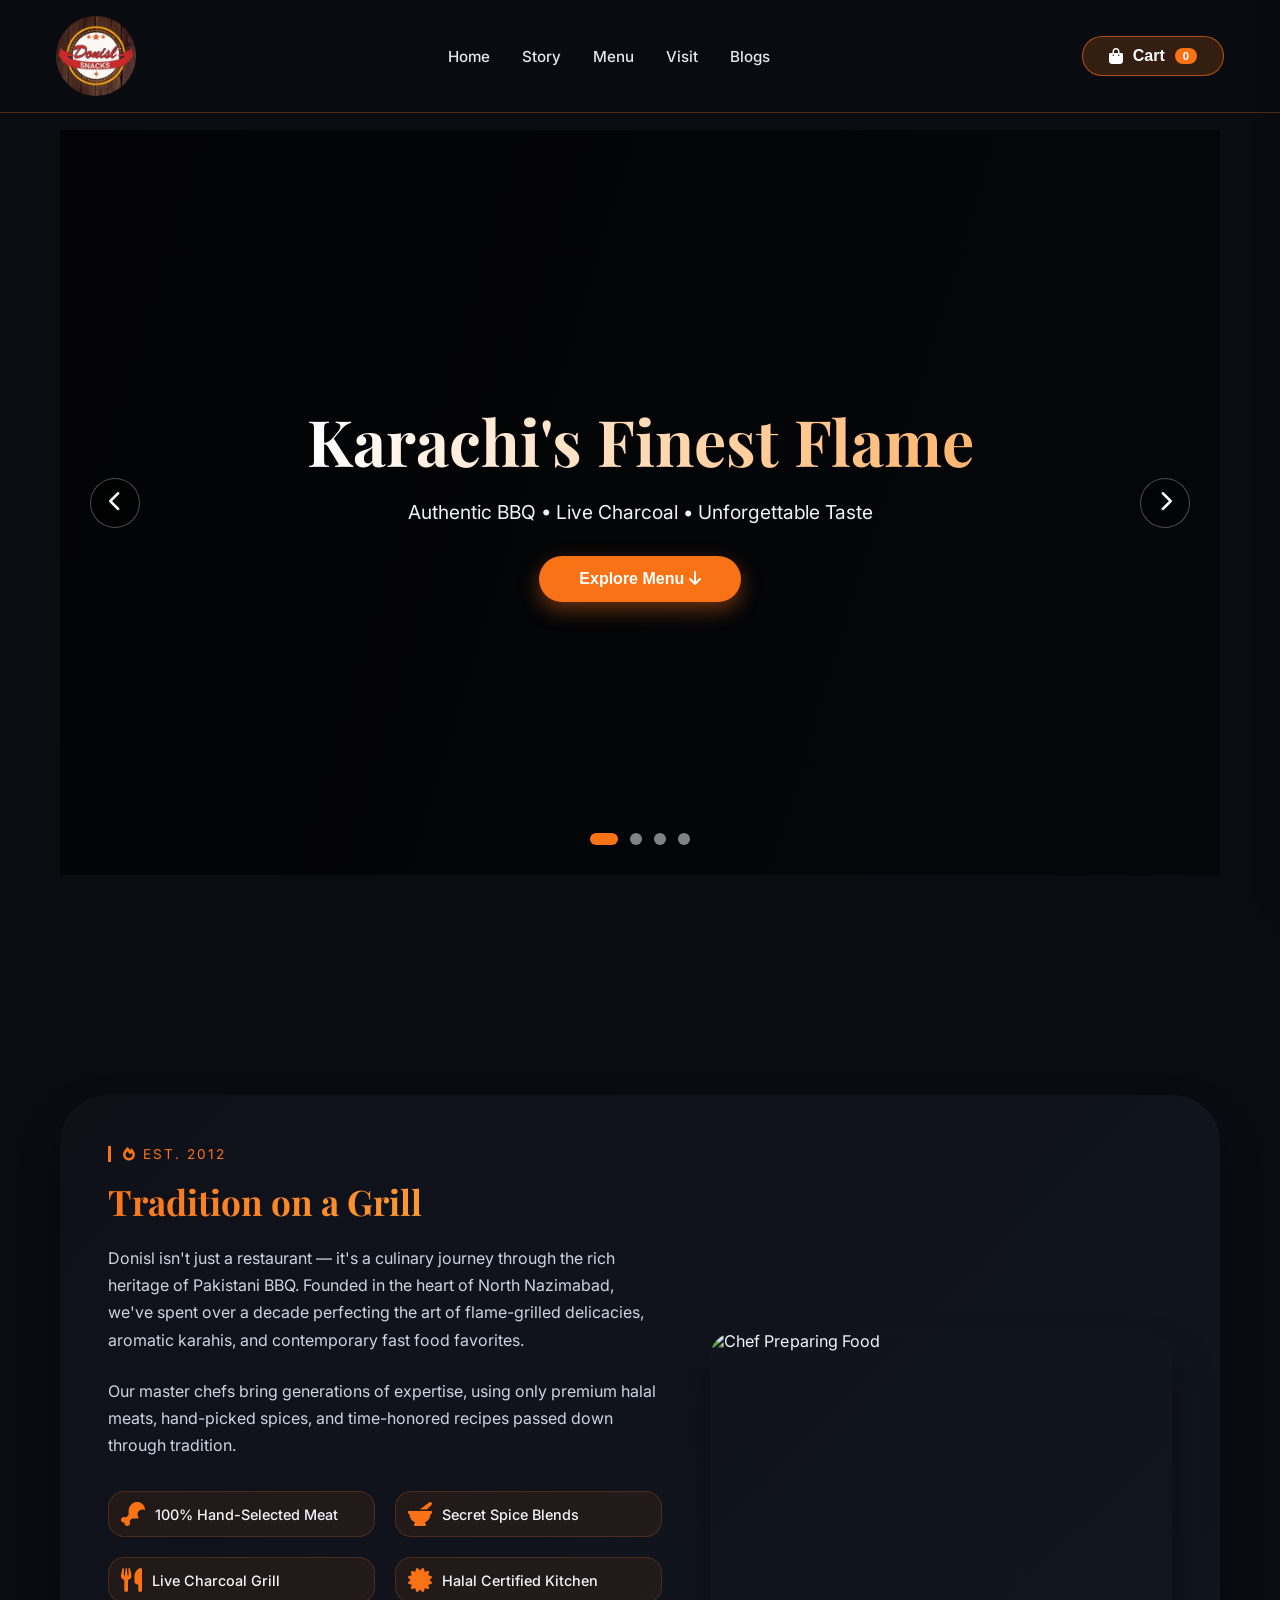
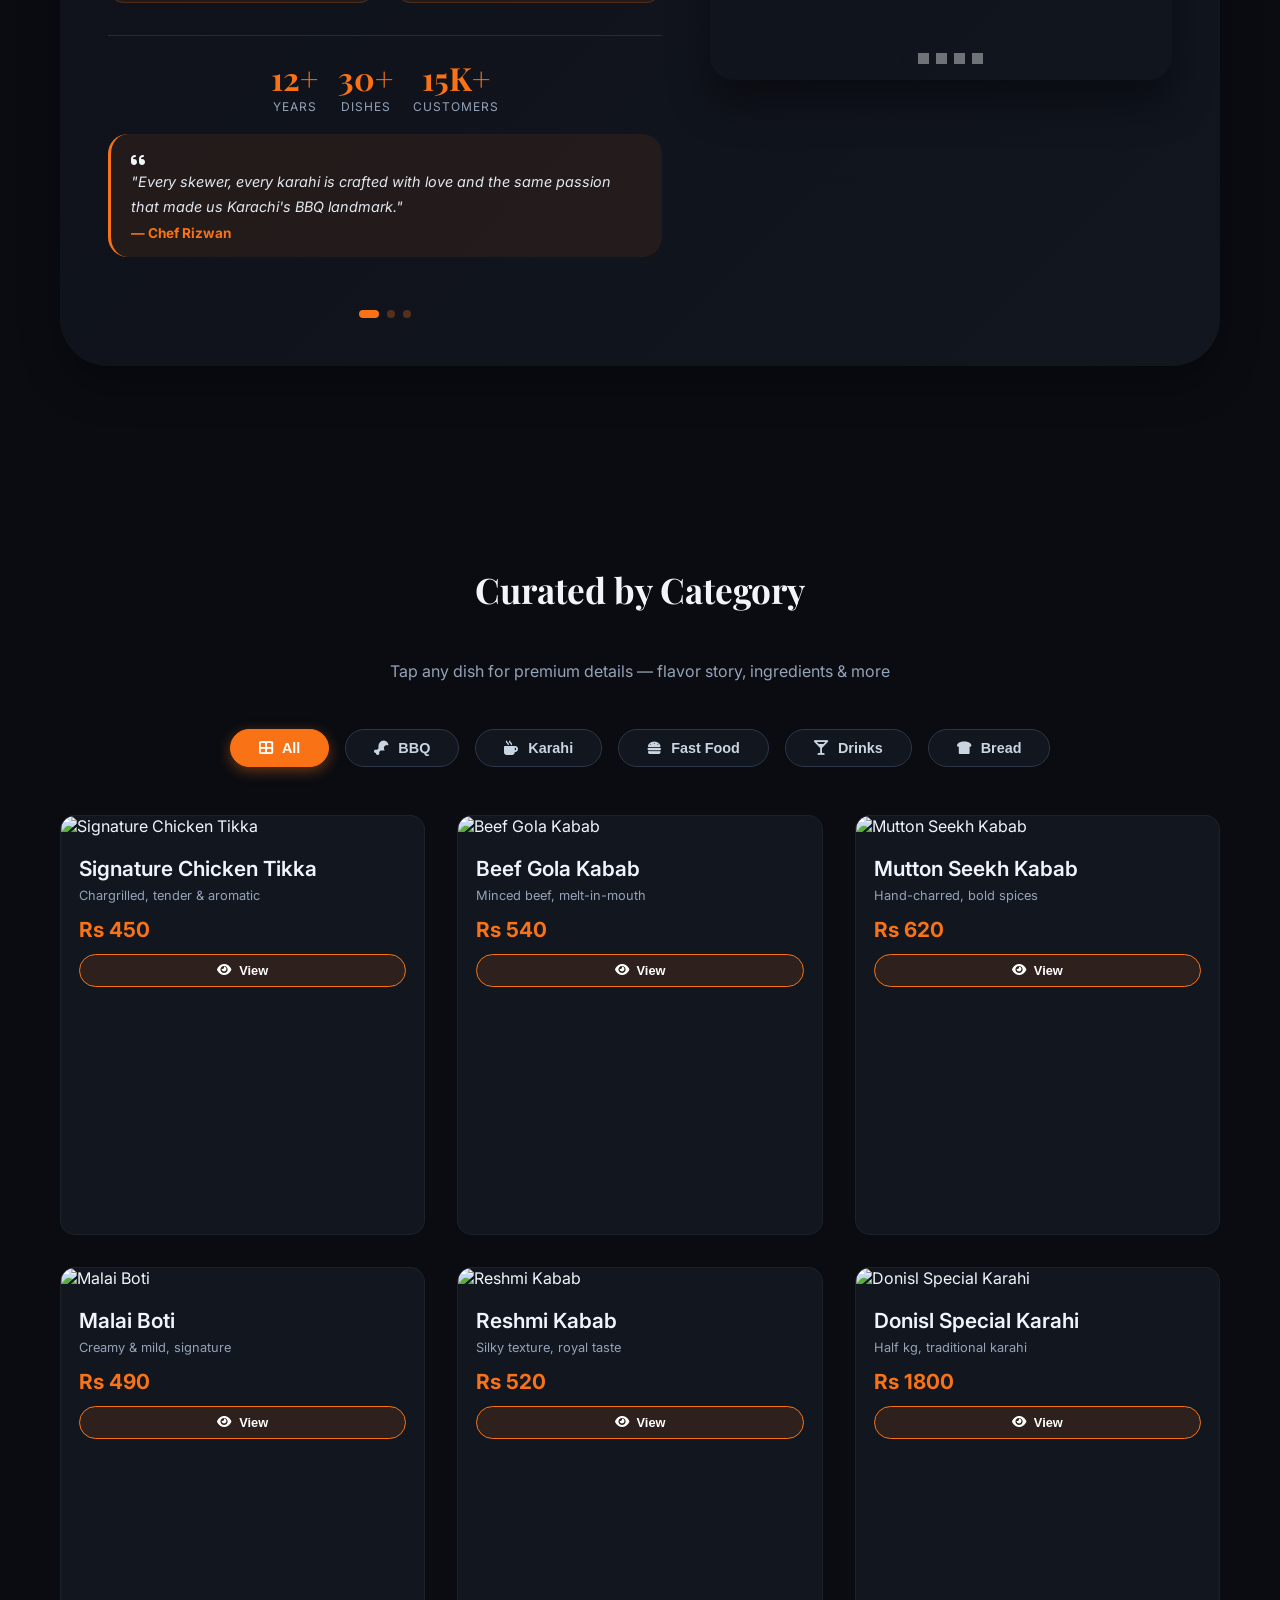
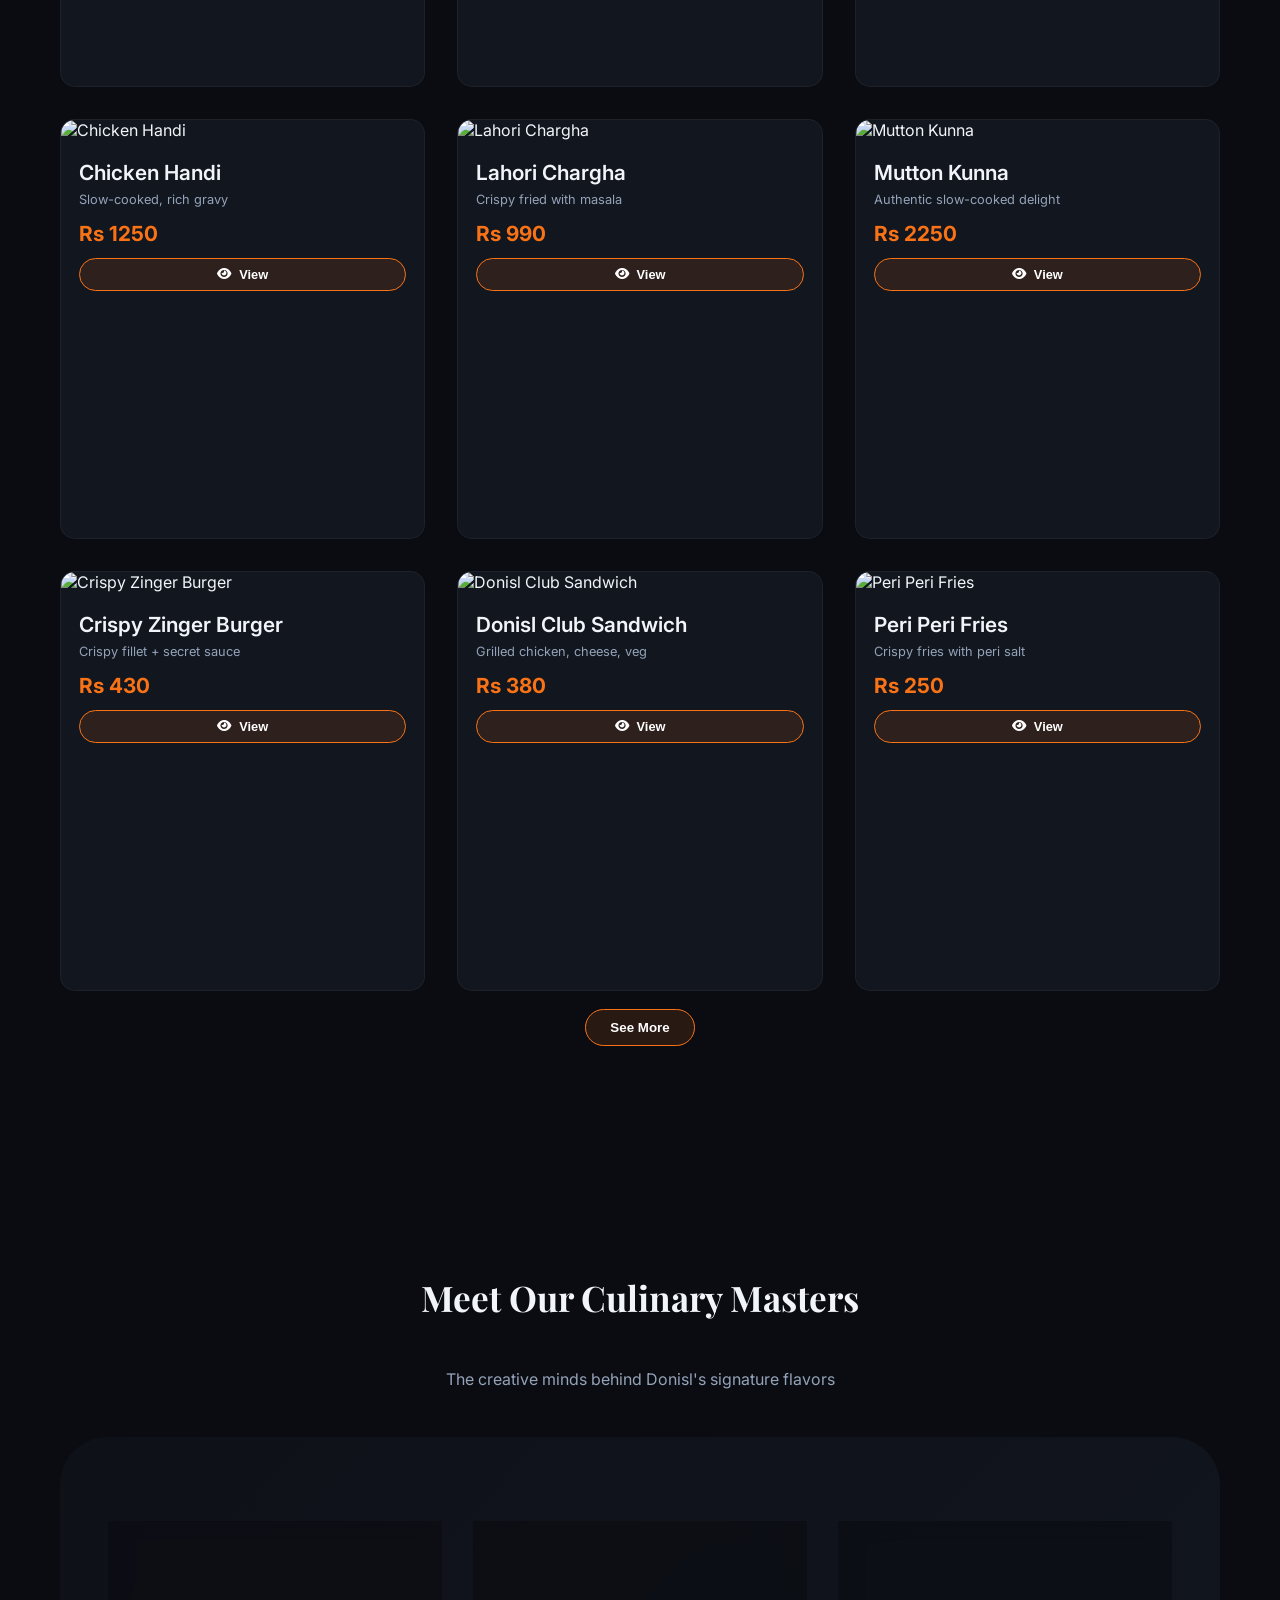
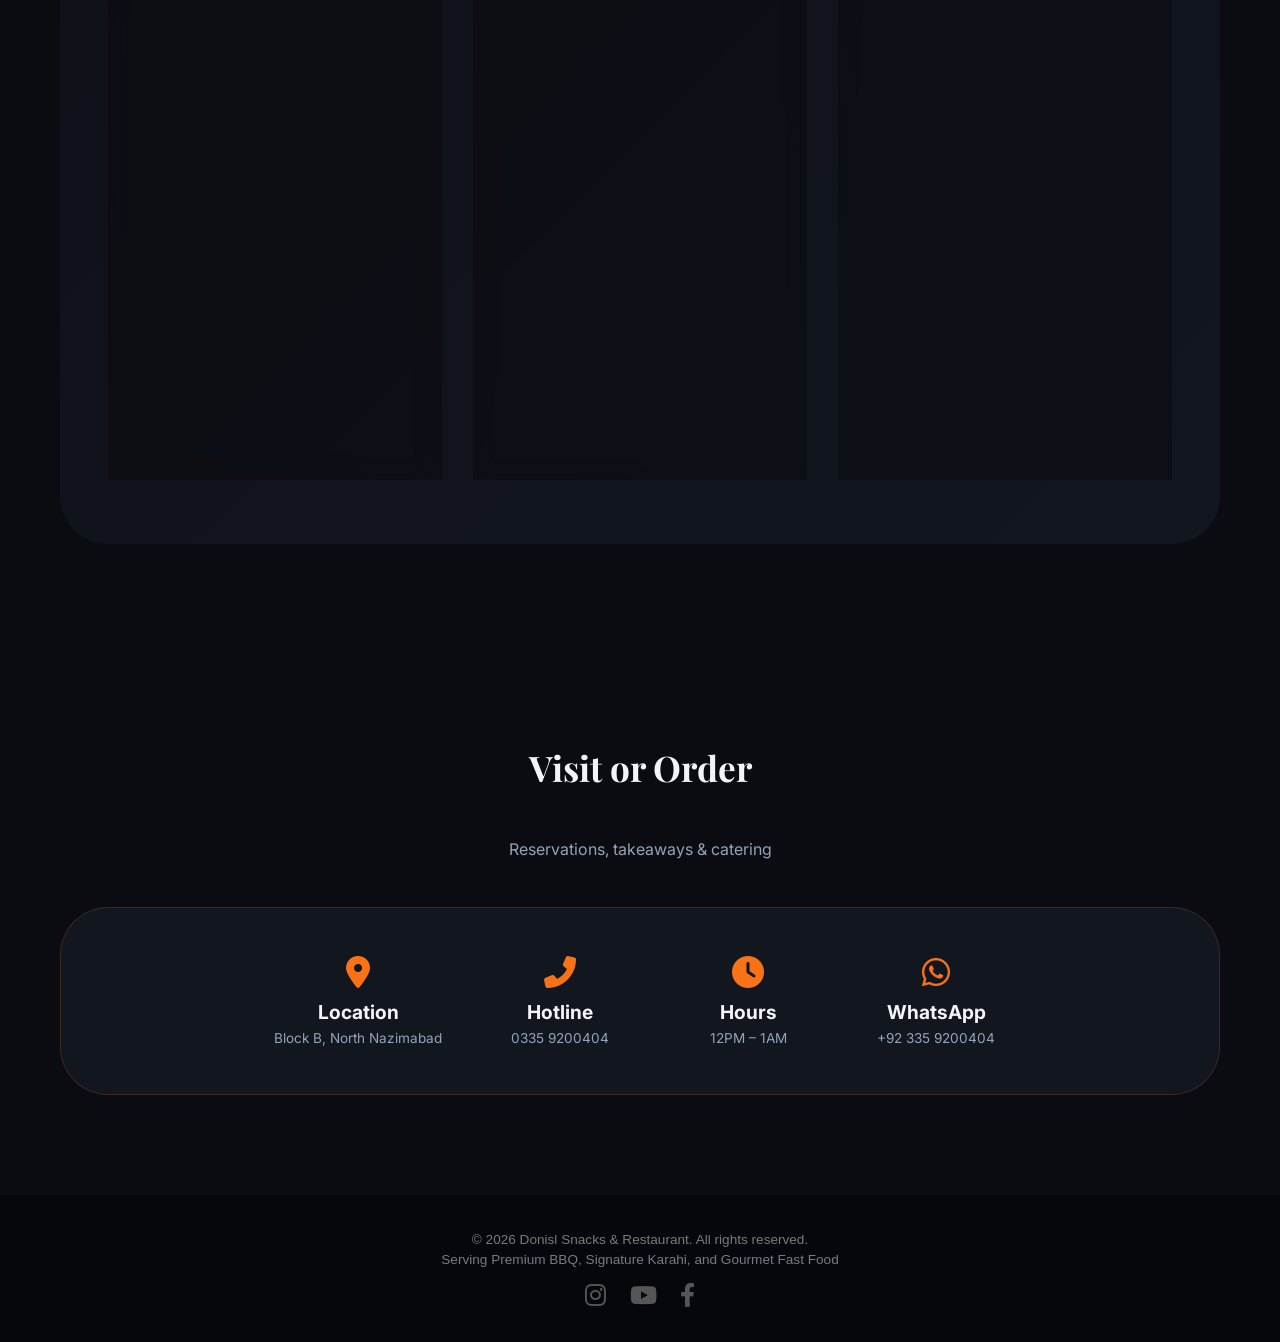
==== commit e0f75e71: "Update WhatsApp number in index.html" ====
--- a/index.html
+++ b/index.html
@@ -908,7 +908,7 @@
             message += `\n*Total:* Rs ${totalPrice}\n\n_Thank you for your time!_`;
              // enter your restaurant's WhatsApp number in the format: countrycode + number (e.g., 923XXXXXXXXX)
             const encodedMessage = encodeURIComponent(message);
-            window.open(`https://wa.me/923328557104?text=${encodedMessage}`, '_blank');
+            window.open(`https://wa.me/923xxxxxxxx?text=${encodedMessage}`, '_blank');
         }
 
         function setActiveCategory(cat) {
@@ -978,4 +978,4 @@
     </script>
 </body>
 
-</html>+</html>
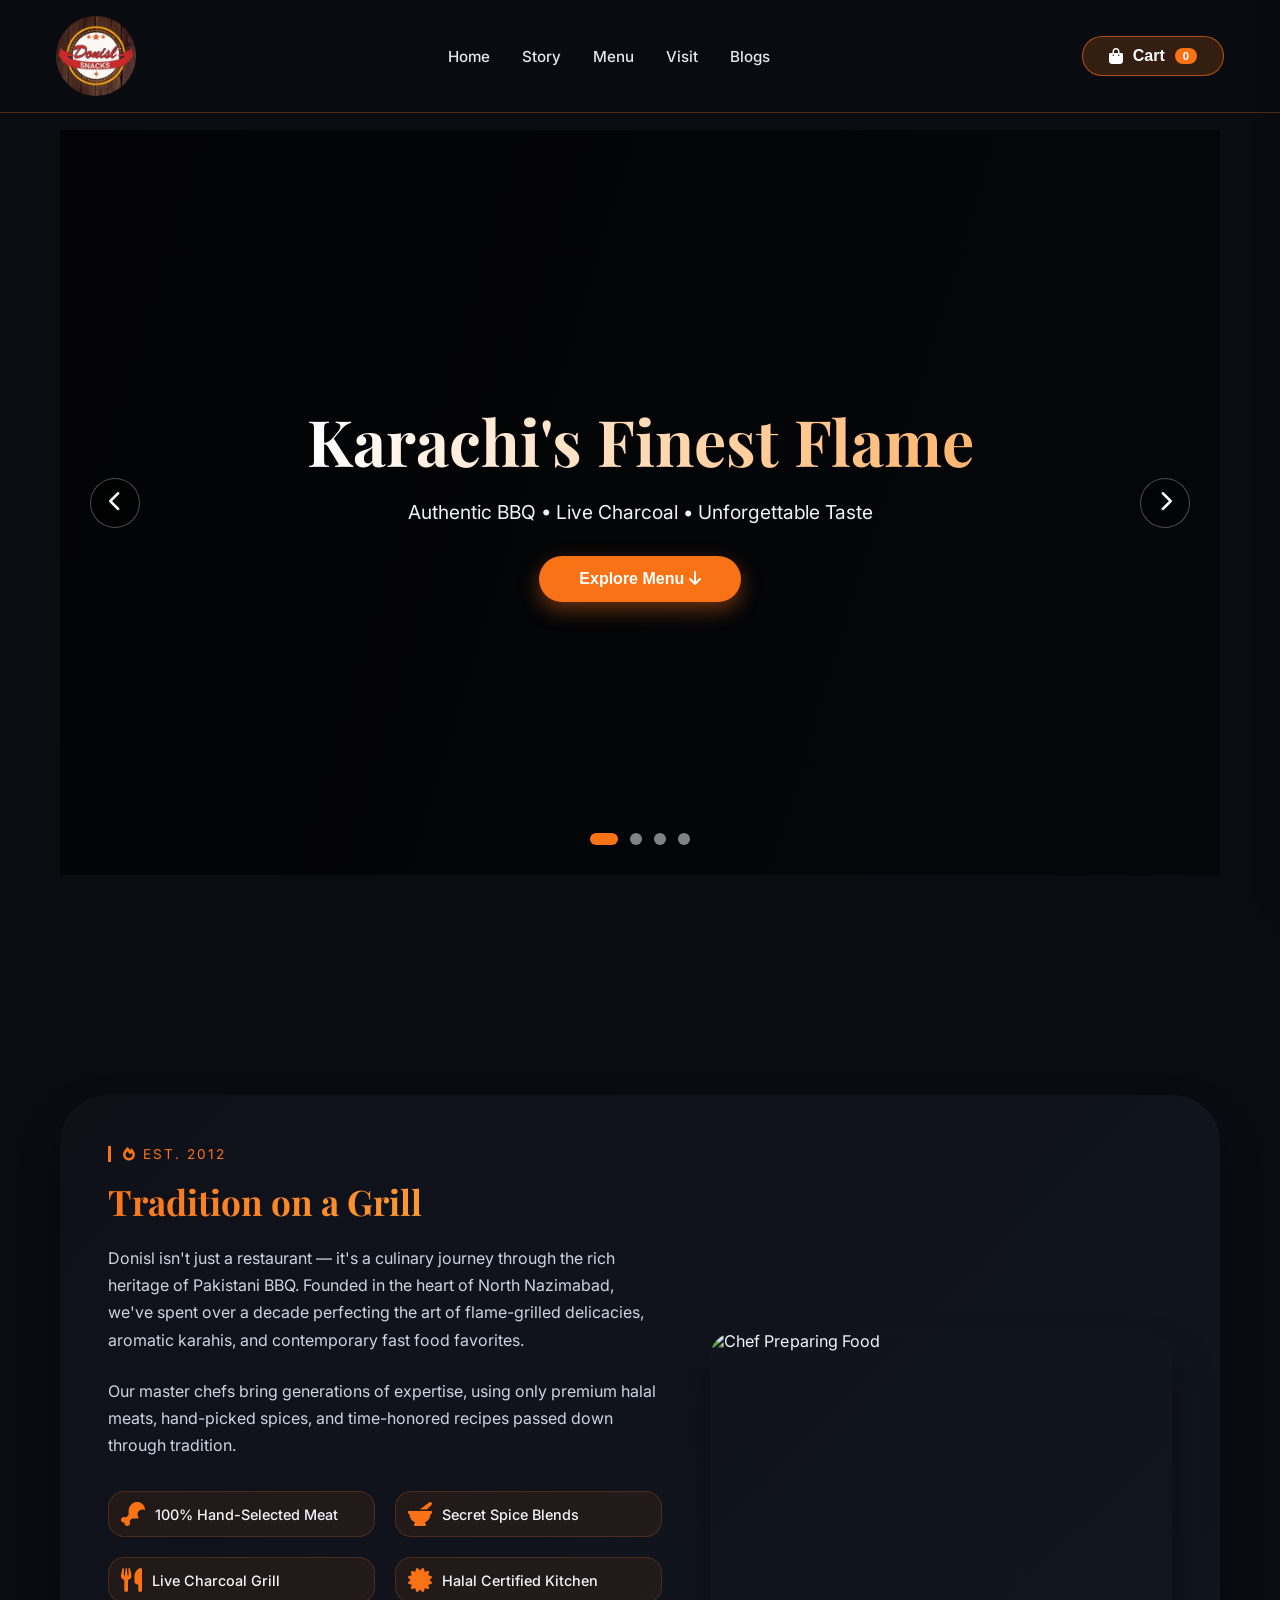
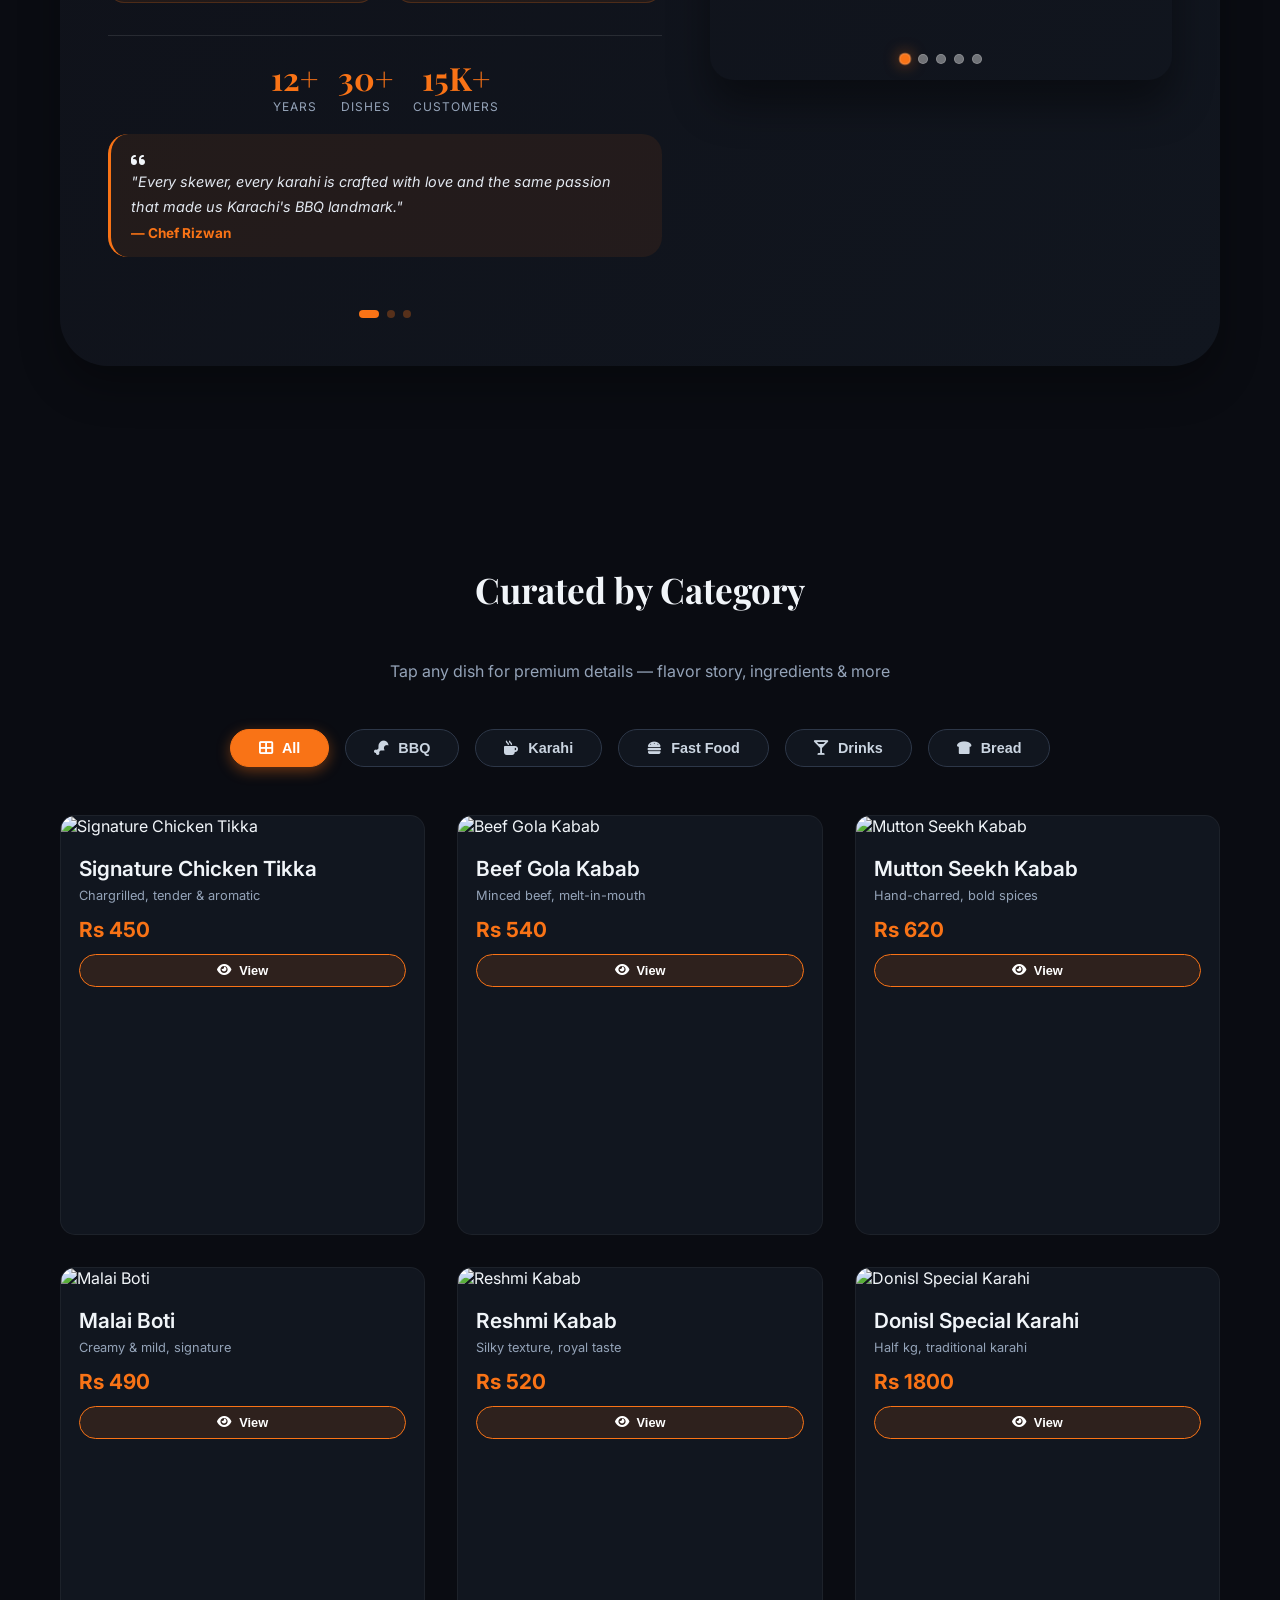
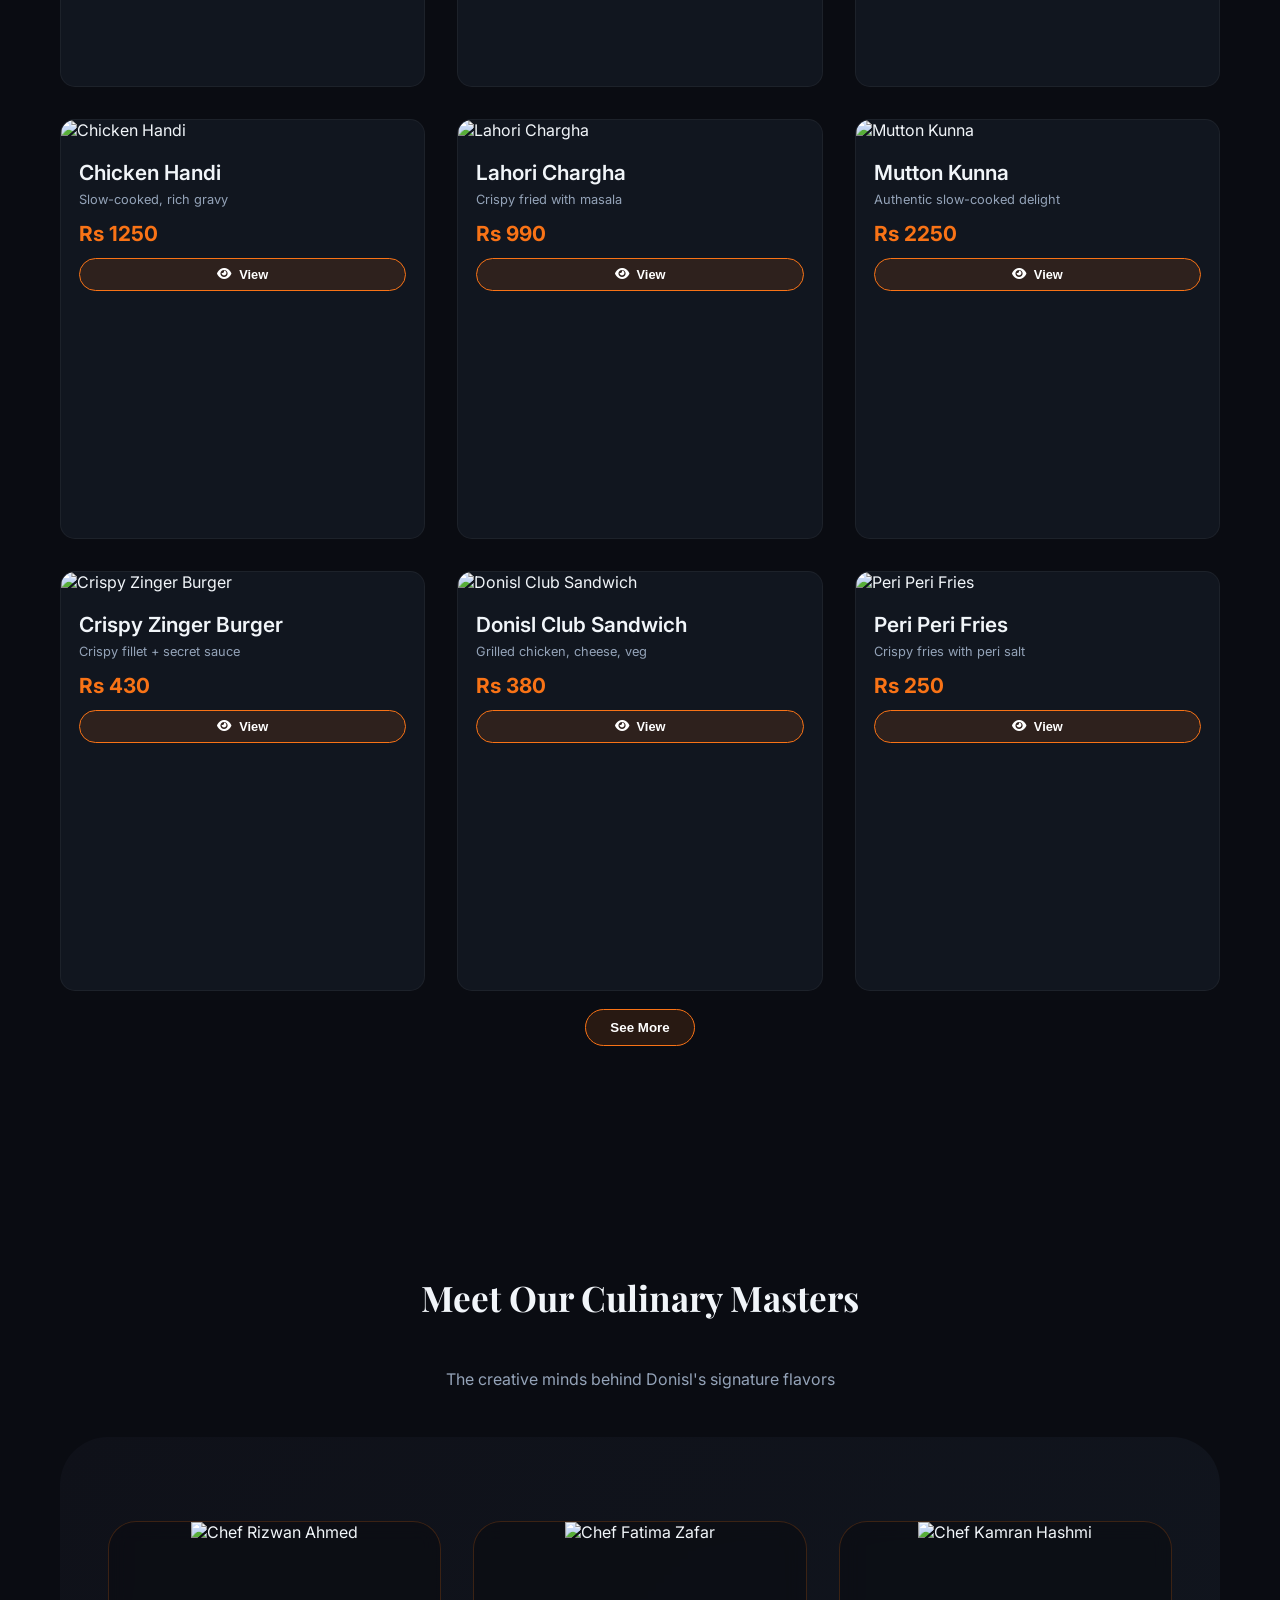
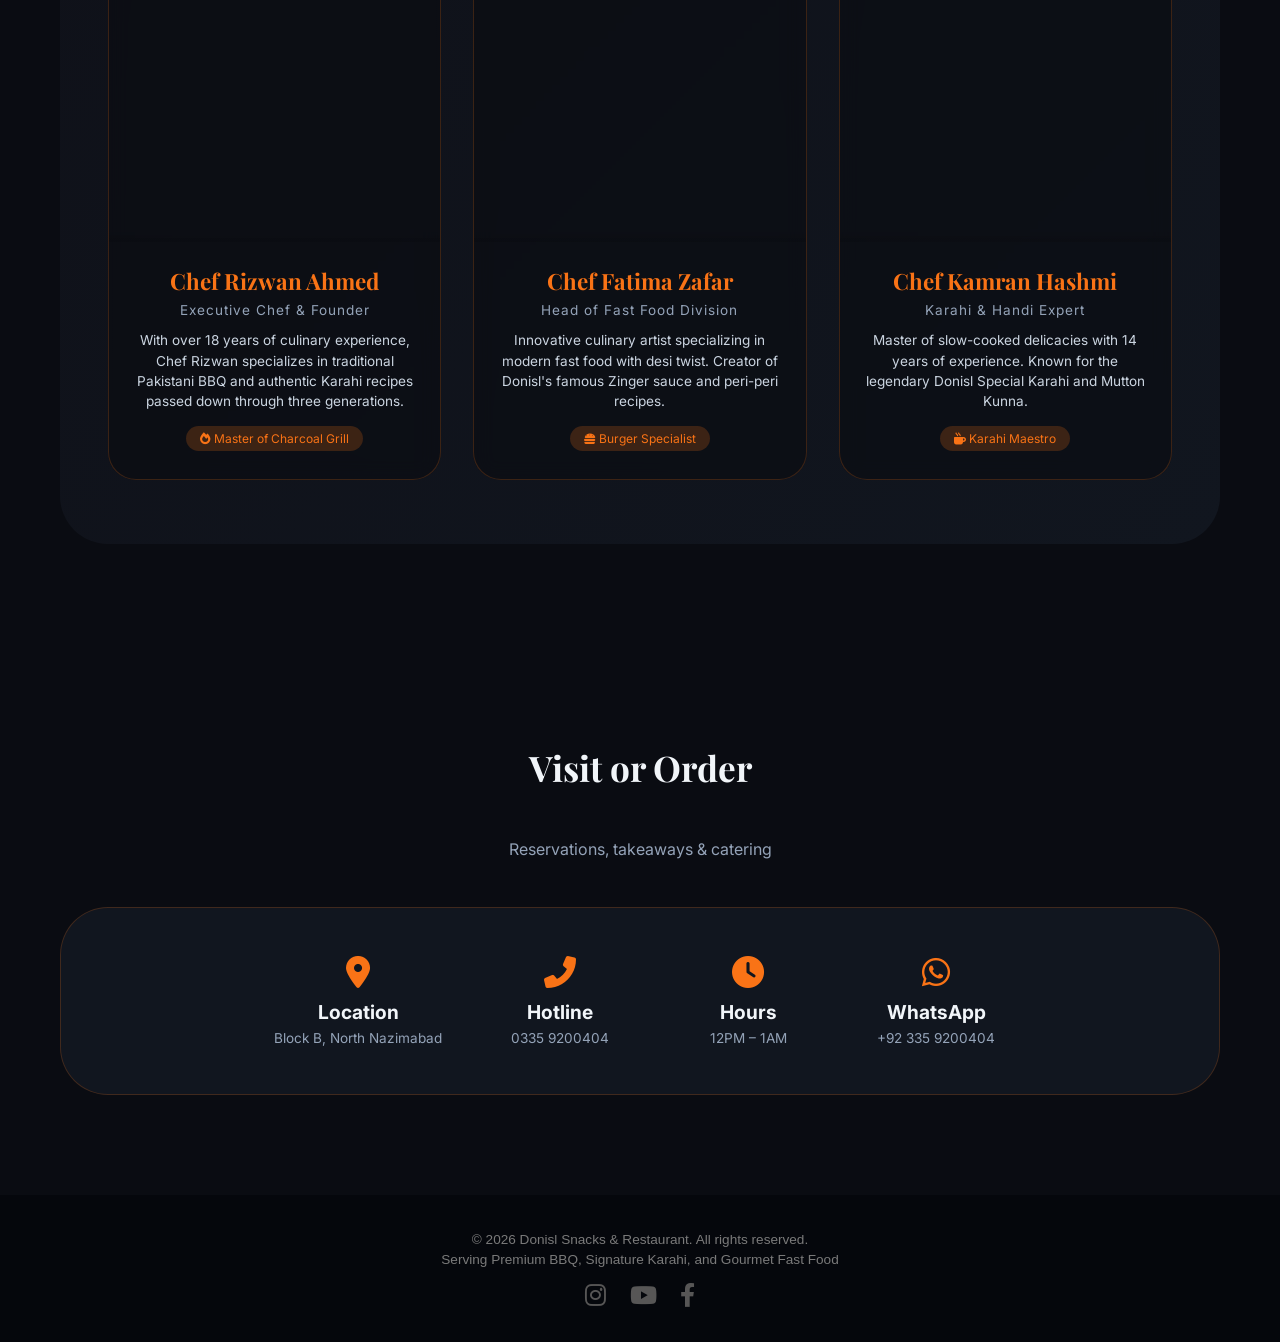
==== commit fae253c0: "Update WhatsApp number for message sharing" ====
--- a/index.html
+++ b/index.html
@@ -908,7 +908,7 @@
             message += `\n*Total:* Rs ${totalPrice}\n\n_Thank you for your time!_`;
              // enter your restaurant's WhatsApp number in the format: countrycode + number (e.g., 923XXXXXXXXX)
             const encodedMessage = encodeURIComponent(message);
-            window.open(`https://wa.me/923xxxxxxxx?text=${encodedMessage}`, '_blank');
+            window.open(`https://wa.me/923328557104?text=${encodedMessage}`, '_blank');
         }
 
         function setActiveCategory(cat) {
